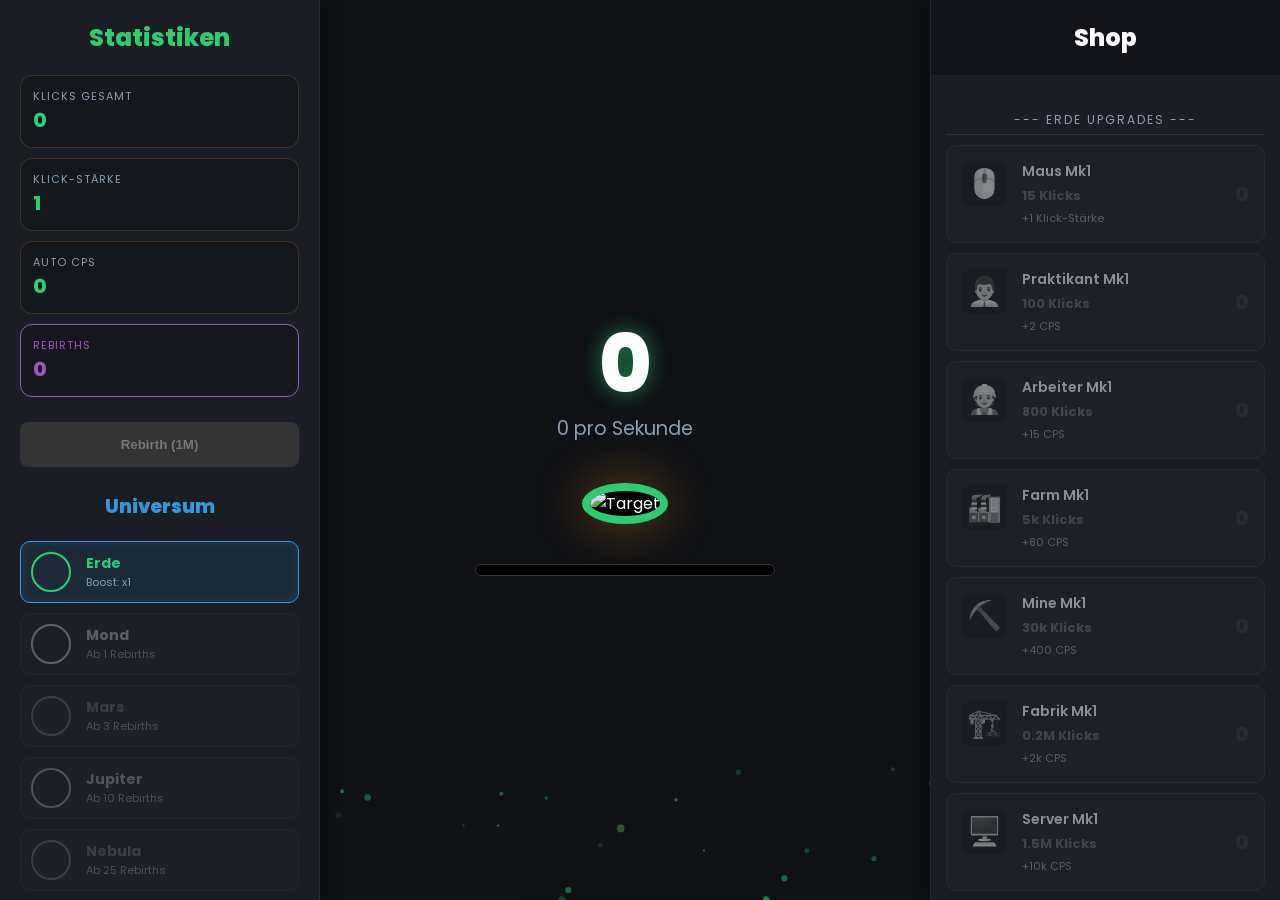
==== 3663clicker.html @ 8b77412e "Add files via upload" ====
<!DOCTYPE html>
<html lang="de">

<head>
    <meta charset="UTF-8">
    <meta name="viewport" content="width=device-width, initial-scale=1.0">
    <title>3663 Clicker Pro</title>
    <link href="https://fonts.googleapis.com/css2?family=Poppins:wght@400;600;800&display=swap" rel="stylesheet">
    <style>
         :root {
            --bg: #0f1115;
            --panel-bg: #1a1d24;
            --accent: #ff9d1c;
            --accent-glow: rgba(255, 157, 28, 0.6);
            --text: #ffffff;
            --text-dim: #8b9eb3;
            --success: #2ecc71;
            --danger: #e74c3c;
            --info: #3498db;
        }
        
        * {
            box-sizing: border-box;
            margin: 0;
            padding: 0;
            user-select: none;
        }
        
        body {
            background-color: var(--bg);
            color: var(--text);
            font-family: 'Poppins', sans-serif;
            display: flex;
            height: 100vh;
            overflow: hidden;
        }
        
        #particles-canvas {
            position: absolute;
            top: 0;
            left: 0;
            width: 100%;
            height: 100%;
            z-index: 0;
            pointer-events: none;
        }
        
        .column {
            position: relative;
            z-index: 10;
            height: 100%;
            display: flex;
            flex-direction: column;
        }
        
        .col-left {
            width: 320px;
            background: var(--panel-bg);
            padding: 20px;
            border-right: 1px solid rgba(255, 255, 255, 0.05);
            box-shadow: 5px 0 15px rgba(0, 0, 0, 0.3);
            overflow-y: auto;
        }
        
        .col-center {
            flex: 1;
            display: flex;
            flex-direction: column;
            align-items: center;
            justify-content: center;
            position: relative;
        }
        
        .col-right {
            width: 350px;
            background: var(--panel-bg);
            border-left: 1px solid rgba(255, 255, 255, 0.05);
            box-shadow: -5px 0 15px rgba(0, 0, 0, 0.3);
            display: flex;
            flex-direction: column;
        }
        
        .panel-header {
            font-size: 1.5rem;
            font-weight: 800;
            text-align: center;
            margin-bottom: 20px;
            color: var(--accent);
        }
        
        .stat-box {
            background: rgba(0, 0, 0, 0.2);
            padding: 12px;
            border-radius: 12px;
            margin-bottom: 10px;
            border: 1px solid rgba(255, 157, 28, 0.2);
        }
        
        .stat-label {
            font-size: 11px;
            color: var(--text-dim);
            text-transform: uppercase;
            letter-spacing: 1px;
        }
        
        .stat-value {
            font-size: 20px;
            font-weight: 800;
            color: var(--accent);
        }
        
        .rebirth-btn {
            width: 100%;
            padding: 15px;
            background: linear-gradient(45deg, #9b59b6, #8e44ad);
            color: white;
            border: none;
            border-radius: 8px;
            font-weight: bold;
            cursor: pointer;
            margin-top: 15px;
            margin-bottom: 15px;
            box-shadow: 0 0 15px rgba(155, 89, 182, 0.4);
            transition: transform 0.2s;
        }
        
        .rebirth-btn:hover:not(:disabled) {
            transform: scale(1.02);
        }
        
        .rebirth-btn:disabled {
            background: #333;
            color: #777;
            cursor: not-allowed;
            box-shadow: none;
        }
        
        .planet-item {
            background: rgba(255, 255, 255, 0.03);
            border: 1px solid rgba(255, 255, 255, 0.08);
            border-radius: 10px;
            padding: 10px;
            margin-bottom: 10px;
            display: flex;
            align-items: center;
            cursor: pointer;
            transition: all 0.2s;
        }
        
        .planet-item.active {
            border-color: var(--info);
            background: rgba(52, 152, 219, 0.1);
            box-shadow: inset 0 0 10px rgba(52, 152, 219, 0.2);
        }
        
        .planet-item.locked {
            opacity: 0.4;
            filter: grayscale(100%);
            cursor: not-allowed;
        }
        
        .planet-icon {
            width: 40px;
            height: 40px;
            border-radius: 50%;
            margin-right: 15px;
            background-size: cover;
            background-position: center;
            border: 2px solid rgba(255, 255, 255, 0.2);
        }
        
        .planet-info {
            flex: 1;
        }
        
        .planet-name {
            font-weight: bold;
            font-size: 14px;
        }
        
        .planet-desc {
            font-size: 11px;
            color: var(--text-dim);
        }
        
        .score-container {
            text-align: center;
            margin-bottom: 40px;
            z-index: 20;
        }
        
        #score {
            font-size: 5rem;
            font-weight: 800;
            text-shadow: 0 0 20px var(--accent-glow);
            line-height: 1;
        }
        
        #cps-display {
            font-size: 1.2rem;
            color: var(--text-dim);
            margin-top: 10px;
        }
        
        .target-container {
            position: relative;
            z-index: 20;
        }
        
        #click-target {
            width: 280px;
            height: 280px;
            border-radius: 50%;
            cursor: pointer;
            object-fit: cover;
            border: 8px solid var(--accent);
            box-shadow: 0 0 50px rgba(255, 157, 28, 0.4), inset 0 0 20px rgba(0, 0, 0, 0.5);
            transition: transform 0.05s cubic-bezier(0.175, 0.885, 0.32, 1.275), border-color 0.3s;
            animation: pulseTarget 4s infinite alternate ease-in-out;
            background-color: #000;
        }
        
        #click-target:active {
            transform: scale(0.9) !important;
            box-shadow: 0 0 20px rgba(255, 157, 28, 0.6);
            border-color: #fff;
        }
        
        @keyframes pulseTarget {
            0% {
                transform: scale(1);
            }
            100% {
                transform: scale(1.03);
            }
        }
        
        .combo-container {
            width: 300px;
            background: #000;
            height: 12px;
            border-radius: 6px;
            margin-top: 40px;
            position: relative;
            overflow: hidden;
            border: 1px solid #333;
        }
        
        #combo-bar {
            height: 100%;
            width: 0%;
            background: linear-gradient(90deg, #f1c40f, var(--accent), #e74c3c);
            transition: width 0.1s linear;
        }
        
        #combo-text {
            position: absolute;
            width: 100%;
            text-align: center;
            top: -25px;
            font-size: 14px;
            font-weight: bold;
            color: var(--accent);
            opacity: 0;
            transition: opacity 0.3s;
        }
        
        .shop-header {
            padding: 20px;
            background: rgba(0, 0, 0, 0.3);
            border-bottom: 1px solid rgba(255, 255, 255, 0.05);
            font-size: 1.5rem;
            font-weight: 800;
            text-align: center;
        }
        
        .shop-items {
            flex: 1;
            overflow-y: auto;
            padding: 15px;
        }
        
        .shop-tier-header {
            font-size: 12px;
            color: var(--text-dim);
            text-align: center;
            margin: 20px 0 10px 0;
            text-transform: uppercase;
            letter-spacing: 2px;
            border-bottom: 1px solid rgba(255, 255, 255, 0.1);
            padding-bottom: 5px;
        }
        
        .upgrade-item {
            background: rgba(255, 255, 255, 0.03);
            border: 1px solid rgba(255, 255, 255, 0.08);
            border-radius: 10px;
            padding: 15px;
            margin-bottom: 10px;
            display: flex;
            cursor: pointer;
            transition: all 0.2s;
            position: relative;
            overflow: hidden;
        }
        
        .upgrade-item:hover:not(.disabled) {
            background: rgba(255, 157, 28, 0.1);
            border-color: var(--accent);
            transform: translateY(-2px);
        }
        
        .upgrade-item.disabled {
            opacity: 0.5;
            cursor: not-allowed;
            filter: grayscale(100%);
        }
        
        .upgrade-icon {
            font-size: 28px;
            margin-right: 15px;
            display: flex;
            align-items: center;
            justify-content: center;
            width: 45px;
            height: 45px;
            background: rgba(0, 0, 0, 0.2);
            border-radius: 8px;
        }
        
        .upgrade-info {
            flex: 1;
        }
        
        .upgrade-name {
            font-weight: 600;
            font-size: 14px;
            margin-bottom: 4px;
        }
        
        .upgrade-cost {
            color: var(--danger);
            font-size: 13px;
            font-weight: bold;
        }
        
        .upgrade-item:not(.disabled) .upgrade-cost {
            color: var(--success);
        }
        
        .upgrade-stats {
            font-size: 11px;
            color: var(--text-dim);
            margin-top: 4px;
        }
        
        .upgrade-count {
            font-size: 20px;
            font-weight: 800;
            color: rgba(255, 255, 255, 0.1);
            position: absolute;
            right: 15px;
            top: 50%;
            transform: translateY(-50%);
        }
        
        .floating-text {
            position: absolute;
            font-weight: 800;
            pointer-events: none;
            z-index: 100;
            animation: floatAndFade 1.2s cubic-bezier(0.215, 0.610, 0.355, 1) forwards;
            text-shadow: 0 2px 4px rgba(0, 0, 0, 0.8);
        }
        
        .crit-text {
            color: var(--danger);
            font-size: 36px !important;
            animation: critFloat 1.5s cubic-bezier(0.175, 0.885, 0.32, 1.275) forwards;
            text-shadow: 0 0 10px rgba(231, 76, 60, 0.8);
        }
        
        @keyframes floatAndFade {
            0% {
                opacity: 1;
                transform: translateY(0) scale(1);
            }
            50% {
                transform: translateY(-50px) scale(1.2);
            }
            100% {
                opacity: 0;
                transform: translateY(-100px) scale(0.8);
            }
        }
        
        @keyframes critFloat {
            0% {
                opacity: 1;
                transform: translateY(0) scale(0.5) rotate(-10deg);
            }
            20% {
                transform: translateY(-30px) scale(1.5) rotate(5deg);
            }
            100% {
                opacity: 0;
                transform: translateY(-80px) scale(1) rotate(0deg);
            }
        }
        /* Modal Styles */
        
        .modal-overlay {
            position: fixed;
            top: 0;
            left: 0;
            width: 100%;
            height: 100%;
            background: rgba(0, 0, 0, 0.8);
            z-index: 9999;
            display: flex;
            align-items: center;
            justify-content: center;
            backdrop-filter: blur(5px);
            transition: opacity 0.3s;
        }
        
        .modal-overlay.hidden {
            display: none;
            opacity: 0;
        }
        
        .modal-box {
            background: var(--panel-bg);
            border: 2px solid var(--accent);
            border-radius: 15px;
            padding: 25px;
            width: 400px;
            max-width: 90%;
            text-align: center;
            box-shadow: 0 0 30px rgba(255, 157, 28, 0.3);
            animation: popIn 0.3s cubic-bezier(0.175, 0.885, 0.32, 1.275);
        }
        
        @keyframes popIn {
            0% {
                transform: scale(0.8);
                opacity: 0;
            }
            100% {
                transform: scale(1);
                opacity: 1;
            }
        }
        
        .modal-box h3 {
            color: var(--accent);
            margin-bottom: 15px;
            font-size: 1.5rem;
        }
        
        .modal-box p {
            margin-bottom: 25px;
            color: var(--text);
            font-size: 1.1rem;
        }
        
        .modal-buttons {
            display: flex;
            gap: 15px;
            justify-content: center;
        }
        
        .modal-buttons button {
            padding: 10px 20px;
            border-radius: 8px;
            font-weight: bold;
            cursor: pointer;
            border: none;
            flex: 1;
        }
        
        .btn-ok {
            background: var(--success);
            color: white;
        }
        
        .btn-cancel {
            background: var(--danger);
            color: white;
        }
        
        .btn-ok:hover {
            background: #27ae60;
        }
        
        .btn-cancel:hover {
            background: #c0392b;
        }
        
        #toast {
            position: fixed;
            bottom: -50px;
            left: 50%;
            transform: translateX(-50%);
            background: var(--success);
            color: white;
            padding: 10px 20px;
            border-radius: 30px;
            font-weight: bold;
            box-shadow: 0 5px 15px rgba(0, 0, 0, 0.3);
            transition: bottom 0.3s;
            z-index: 1000;
        }
        
        #toast.show {
            bottom: 20px;
        }
        
         ::-webkit-scrollbar {
            width: 8px;
        }
        
         ::-webkit-scrollbar-track {
            background: var(--bg);
        }
        
         ::-webkit-scrollbar-thumb {
            background: #333;
            border-radius: 4px;
        }
        
         ::-webkit-scrollbar-thumb:hover {
            background: var(--accent);
        }
        
        .settings-row {
            display: flex;
            align-items: center;
            justify-content: space-between;
            margin-top: 15px;
            padding-top: 15px;
            border-top: 1px solid rgba(255, 255, 255, 0.1);
        }
        
        .promo-row {
            display: flex;
            gap: 10px;
            margin-top: 15px;
            padding-top: 15px;
            border-top: 1px solid rgba(255, 255, 255, 0.1);
        }
        
        .promo-row input {
            flex: 1;
            padding: 8px;
            border-radius: 5px;
            border: 1px solid rgba(255, 255, 255, 0.2);
            background: rgba(0, 0, 0, 0.3);
            color: white;
            font-family: 'Poppins', sans-serif;
            min-width: 0;
        }
        
        .promo-row button {
            padding: 8px 12px;
            background: var(--info);
            color: white;
            border: none;
            border-radius: 5px;
            cursor: pointer;
            font-weight: bold;
            transition: background 0.2s;
        }
        
        .promo-row button:hover {
            background: #2980b9;
        }
        
        select.lang-select {
            background: var(--bg);
            color: var(--text);
            border: 1px solid rgba(255, 255, 255, 0.2);
            padding: 5px;
            border-radius: 5px;
            outline: none;
        }
    </style>
</head>

<body>
    <canvas id="particles-canvas"></canvas>

    <div id="game-modal" class="modal-overlay hidden">
        <div class="modal-box">
            <h3 id="modal-title">Titel</h3>
            <p id="modal-text">Text</p>
            <div class="modal-buttons">
                <button id="modal-btn-cancel" class="btn-cancel hidden">Abbrechen</button>
                <button id="modal-btn-ok" class="btn-ok">OK</button>
            </div>
        </div>
    </div>

    <div class="column col-left">
        <h2 class="panel-header" id="txt-stats">Statistiken</h2>
        <div class="stat-box">
            <div class="stat-label" id="txt-total-clicks">Klicks gesamt</div>
            <div class="stat-value" id="stat-total-clicks">0</div>
        </div>
        <div class="stat-box">
            <div class="stat-label" id="txt-cpc">Klick-Stärke</div>
            <div class="stat-value" id="stat-cpc">1</div>
        </div>
        <div class="stat-box">
            <div class="stat-label" id="txt-cps">Automatischer CPS</div>
            <div class="stat-value" id="stat-cps">0</div>
        </div>
        <div class="stat-box" style="border-color: #9b59b6;">
            <div class="stat-label" id="txt-rebirths" style="color:#9b59b6;">Rebirths</div>
            <div class="stat-value" id="stat-rebirths" style="color:#9b59b6;">0</div>
        </div>

        <button class="rebirth-btn" id="btn-rebirth" onclick="performRebirth()">Rebirth</button>

        <h2 class="panel-header" style="margin-top: 10px; font-size: 1.2rem; color: var(--info);" id="txt-planets">Universum</h2>
        <div id="planet-container"></div>

        <div style="margin-top: auto;">
            <div class="promo-row">
                <input type="text" id="promo-code-input" placeholder="Promo Code...">
                <button id="btn-redeem" onclick="redeemCode()">Einlösen</button>
            </div>

            <div class="settings-row">
                <span id="txt-lang" style="font-size: 12px; color: var(--text-dim);">Sprache:</span>
                <select class="lang-select" id="lang-select" onchange="changeLang(this.value)">
                    <option value="de">Deutsch (German)</option>
                    <option value="en">English (English)</option>
                    <option value="es">Español (Spanish)</option>
                    <option value="fr">Français (French)</option>
                    <option value="it">Italiano (Italian)</option>
                    <option value="pt">Português (Portuguese)</option>
                    <option value="nl">Nederlands (Dutch)</option>
                    <option value="pl">Polski (Polish)</option>
                    <option value="ru">Русский (Russian)</option>
                    <option value="ja">日本語 (Japanese)</option>
                    <option value="zh">中文 (Chinese)</option>
                    <option value="ko">한국어 (Korean)</option>
                    <option value="ar">العربية (Arabic)</option>
                    <option value="hi">हिन्दी (Hindi)</option>
                    <option value="tr">Türkçe (Turkish)</option>
                    <option value="sv">Svenska (Swedish)</option>
                    <option value="da">Dansk (Danish)</option>
                    <option value="fi">Suomi (Finnish)</option>
                    <option value="el">Ελληνικά (Greek)</option>
                    <option value="cs">Čeština (Czech)</option>
                </select>
            </div>
            <button id="btn-reset" onclick="resetGame()" style="width:100%; padding:10px; background:var(--danger); color:#fff; border:none; border-radius:8px; cursor:pointer; font-weight:bold; margin-top: 15px;">Spielstand löschen</button>
        </div>
    </div>

    <div class="column col-center">
        <div class="score-container">
            <div id="score">0</div>
            <div id="cps-display">0 pro Sekunde</div>
        </div>

        <div class="target-container">
            <img id="click-target" src="https://picsum.photos/seed/earth/280/280" alt="Target" draggable="false">
        </div>

        <div class="combo-container">
            <div id="combo-text"><span id="txt-combo">Combo Multiplikator:</span> x<span id="combo-val">1.0</span></div>
            <div id="combo-bar"></div>
        </div>
    </div>

    <div class="column col-right">
        <div class="shop-header" id="txt-shop">Upgrades Shop</div>
        <div class="shop-items" id="shop-container"></div>
    </div>

    <div id="toast">Spielstand gespeichert!</div>

    <script>
        // --- 20 LANGUAGES TRANSLATIONS ---
        const i18n = {
            de: {
                stats: "Statistiken",
                totalClicks: "Klicks gesamt",
                cpc: "Klick-Stärke",
                cps: "Auto CPS",
                rebirths: "Rebirths",
                rebirthBtn: "Rebirth ({cost})",
                planets: "Universum",
                reset: "Daten löschen",
                resetConfirm: "Wirklich alles löschen?",
                combo: "Combo:",
                shop: "Shop",
                perSec: "pro Sekunde",
                clicks: "Klicks",
                reqRebirth: "Ab {req} Rebirths",
                toast: "Gespeichert!",
                lang: "Sprache:",
                boost: "Boost",
                codePH: "Code...",
                btnRedeem: "Einlösen",
                codeInvalid: "Ungültiger Code!",
                codeUsed: "Code bereits genutzt!",
                unlockMsg: "Planet freigeschaltet!",
                scoreMsg: "Klicks erhalten!",
                btnOk: "OK",
                btnCancel: "Abbrechen",
                planetNames: ["Erde", "Mond", "Mars", "Jupiter", "Nebula", "Singularität"],
                baseUpg: ["Maus", "Praktikant", "Arbeiter", "Farm", "Mine", "Fabrik", "Server", "KI-Bot", "Quanten-PC", "Portal"],
                shopTiers: "UPGRADES"
            },
            en: {
                stats: "Statistics",
                totalClicks: "Total Clicks",
                cpc: "Click Power",
                cps: "Auto CPS",
                rebirths: "Rebirths",
                rebirthBtn: "Rebirth ({cost})",
                planets: "Universe",
                reset: "Clear Save",
                resetConfirm: "Are you sure you want to delete everything?",
                combo: "Combo:",
                shop: "Shop",
                perSec: "per second",
                clicks: "Clicks",
                reqRebirth: "Needs {req} Rebirths",
                toast: "Saved!",
                lang: "Language:",
                boost: "Boost",
                codePH: "Code...",
                btnRedeem: "Redeem",
                codeInvalid: "Invalid Code!",
                codeUsed: "Already used!",
                unlockMsg: "Planet unlocked!",
                scoreMsg: "Clicks received!",
                btnOk: "OK",
                btnCancel: "Cancel",
                planetNames: ["Earth", "Moon", "Mars", "Jupiter", "Nebula", "Singularity"],
                baseUpg: ["Mouse", "Intern", "Worker", "Farm", "Mine", "Factory", "Server", "AI Bot", "Quantum PC", "Portal"],
                shopTiers: "UPGRADES"
            },
            es: {
                stats: "Estadísticas",
                totalClicks: "Clics Totales",
                cpc: "Poder Clic",
                cps: "CPS Auto",
                rebirths: "Renacimientos",
                rebirthBtn: "Renacer ({cost})",
                planets: "Universo",
                reset: "Borrar Datos",
                resetConfirm: "¿Seguro que quieres borrar todo?",
                combo: "Combo:",
                shop: "Tienda",
                perSec: "por segundo",
                clicks: "Clics",
                reqRebirth: "Requiere {req} Renac.",
                toast: "¡Guardado!",
                lang: "Idioma:",
                boost: "Mejora",
                codePH: "Código...",
                btnRedeem: "Canjear",
                codeInvalid: "¡Código inválido!",
                codeUsed: "¡Ya usado!",
                unlockMsg: "¡Planeta desbloqueado!",
                scoreMsg: "¡Clics recibidos!",
                btnOk: "Aceptar",
                btnCancel: "Cancelar",
                planetNames: ["Tierra", "Luna", "Marte", "Júpiter", "Nebulosa", "Singularidad"],
                baseUpg: ["Ratón", "Becario", "Obrero", "Granja", "Mina", "Fábrica", "Servidor", "Bot IA", "PC Cuántico", "Portal"],
                shopTiers: "MEJORAS"
            },
            fr: {
                stats: "Statistiques",
                totalClicks: "Clics Totaux",
                cpc: "Puissance Clic",
                cps: "CPS Auto",
                rebirths: "Renaissances",
                rebirthBtn: "Renaissance ({cost})",
                planets: "Univers",
                reset: "Effacer",
                resetConfirm: "Voulez-vous vraiment tout supprimer ?",
                combo: "Combo:",
                shop: "Boutique",
                perSec: "par seconde",
                clicks: "Clics",
                reqRebirth: "Nécessite {req} Ren.",
                toast: "Sauvegardé!",
                lang: "Langue:",
                boost: "Boost",
                codePH: "Code...",
                btnRedeem: "Utiliser",
                codeInvalid: "Code invalide !",
                codeUsed: "Déjà utilisé !",
                unlockMsg: "Planète débloquée !",
                scoreMsg: "Clics reçus !",
                btnOk: "OK",
                btnCancel: "Annuler",
                planetNames: ["Terre", "Lune", "Mars", "Jupiter", "Nébuleuse", "Singularité"],
                baseUpg: ["Souris", "Stagiaire", "Ouvrier", "Ferme", "Mine", "Usine", "Serveur", "Bot IA", "PC Quantique", "Portail"],
                shopTiers: "AMÉLIORATIONS"
            },
            it: {
                stats: "Statistiche",
                totalClicks: "Clic Totali",
                cpc: "Potere Clic",
                cps: "CPS Auto",
                rebirths: "Rinascite",
                rebirthBtn: "Rinascita ({cost})",
                planets: "Universo",
                reset: "Cancella Dati",
                resetConfirm: "Sei sicuro di voler eliminare tutto?",
                combo: "Combo:",
                shop: "Negozio",
                perSec: "al secondo",
                clicks: "Clic",
                reqRebirth: "Richiede {req} Rin.",
                toast: "Salvato!",
                lang: "Lingua:",
                boost: "Boost",
                codePH: "Codice...",
                btnRedeem: "Riscatta",
                codeInvalid: "Codice non valido!",
                codeUsed: "Già usato!",
                unlockMsg: "Pianeta sbloccato!",
                scoreMsg: "Clic ricevuti!",
                btnOk: "OK",
                btnCancel: "Annulla",
                planetNames: ["Terra", "Luna", "Marte", "Giove", "Nebulosa", "Singolarità"],
                baseUpg: ["Mouse", "Stagista", "Operaio", "Fattoria", "Miniera", "Fabbrica", "Server", "Bot IA", "PC Quantico", "Portale"],
                shopTiers: "POTENZIAMENTI"
            },
            pt: {
                stats: "Estatísticas",
                totalClicks: "Cliques Totais",
                cpc: "Poder Clique",
                cps: "CPS Auto",
                rebirths: "Renascimentos",
                rebirthBtn: "Renascer ({cost})",
                planets: "Universo",
                reset: "Apagar Dados",
                resetConfirm: "Tem certeza que deseja deletar tudo?",
                combo: "Combo:",
                shop: "Loja",
                perSec: "por segundo",
                clicks: "Cliques",
                reqRebirth: "Requer {req} Renasc.",
                toast: "Salvo!",
                lang: "Idioma:",
                boost: "Impulso",
                codePH: "Código...",
                btnRedeem: "Resgatar",
                codeInvalid: "Código inválido!",
                codeUsed: "Já usado!",
                unlockMsg: "Planeta desbloqueado!",
                scoreMsg: "Cliques recebidos!",
                btnOk: "OK",
                btnCancel: "Cancelar",
                planetNames: ["Terra", "Lua", "Marte", "Júpiter", "Nebulosa", "Singularidade"],
                baseUpg: ["Mouse", "Estagiário", "Operário", "Fazenda", "Mina", "Fábrica", "Servidor", "Bot IA", "PC Quântico", "Portal"],
                shopTiers: "MELHORIAS"
            },
            nl: {
                stats: "Statistieken",
                totalClicks: "Totale Kliks",
                cpc: "Klikkracht",
                cps: "Auto CPS",
                rebirths: "Wedergeboortes",
                rebirthBtn: "Wedergeboorte ({cost})",
                planets: "Universum",
                reset: "Wis Data",
                resetConfirm: "Weet je zeker dat je alles wilt verwijderen?",
                combo: "Combo:",
                shop: "Winkel",
                perSec: "per seconde",
                clicks: "Kliks",
                reqRebirth: "Vereist {req} Wederg.",
                toast: "Opgeslagen!",
                lang: "Taal:",
                boost: "Boost",
                codePH: "Code...",
                btnRedeem: "Inwisselen",
                codeInvalid: "Ongeldige code!",
                codeUsed: "Al gebruikt!",
                unlockMsg: "Planeet ontgrendeld!",
                scoreMsg: "Kliks ontvangen!",
                btnOk: "OK",
                btnCancel: "Annuleren",
                planetNames: ["Aarde", "Maan", "Mars", "Jupiter", "Nevel", "Singulariteit"],
                baseUpg: ["Muis", "Stagiair", "Werker", "Boerderij", "Mijn", "Fabriek", "Server", "AI Bot", "Quantum PC", "Portaal"],
                shopTiers: "UPGRADES"
            },
            pl: {
                stats: "Statystyki",
                totalClicks: "Suma Kliknięć",
                cpc: "Siła Kliknięcia",
                cps: "Auto CPS",
                rebirths: "Odrodzenia",
                rebirthBtn: "Odrodzenie ({cost})",
                planets: "Wszechświat",
                reset: "Usuń Zapis",
                resetConfirm: "Czy na pewno chcesz usunąć wszystko?",
                combo: "Kombo:",
                shop: "Sklep",
                perSec: "na sekundę",
                clicks: "Kliknięcia",
                reqRebirth: "Wymaga {req} Odrodz.",
                toast: "Zapisano!",
                lang: "Język:",
                boost: "Wzmocnienie",
                codePH: "Kod...",
                btnRedeem: "Zrealizuj",
                codeInvalid: "Nieprawidłowy kod!",
                codeUsed: "Już użyty!",
                unlockMsg: "Planeta odblokowana!",
                scoreMsg: "Otrzymano kliknięcia!",
                btnOk: "OK",
                btnCancel: "Anuluj",
                planetNames: ["Ziemia", "Księżyc", "Mars", "Jowisz", "Mgławica", "Osobliwość"],
                baseUpg: ["Mysz", "Stażysta", "Robotnik", "Farma", "Kopalnia", "Fabryka", "Serwer", "AI Bot", "PC Kwantowy", "Portal"],
                shopTiers: "ULEPSZENIA"
            },
            ru: {
                stats: "Статистика",
                totalClicks: "Всего кликов",
                cpc: "Сила клика",
                cps: "Авто CPS",
                rebirths: "Перерождения",
                rebirthBtn: "Перерождение ({cost})",
                planets: "Вселенная",
                reset: "Удалить сохр.",
                resetConfirm: "Вы уверены, что хотите удалить все?",
                combo: "Комбо:",
                shop: "Магазин",
                perSec: "в секунду",
                clicks: "Кликов",
                reqRebirth: "Нужно {req} Перер.",
                toast: "Сохранено!",
                lang: "Язык:",
                boost: "Буст",
                codePH: "Код...",
                btnRedeem: "Ввести",
                codeInvalid: "Неверный код!",
                codeUsed: "Уже использован!",
                unlockMsg: "Планета открыта!",
                scoreMsg: "Клики получены!",
                btnOk: "ОК",
                btnCancel: "Отмена",
                planetNames: ["Земля", "Луна", "Марс", "Юпитер", "Туманность", "Сингулярность"],
                baseUpg: ["Мышь", "Стажер", "Рабочий", "Ферма", "Шахта", "Завод", "Сервер", "ИИ Бот", "Квант. ПК", "Портал"],
                shopTiers: "УЛУЧШЕНИЯ"
            },
            ja: {
                stats: "統計",
                totalClicks: "総クリック数",
                cpc: "クリック力",
                cps: "自動CPS",
                rebirths: "転生",
                rebirthBtn: "転生 ({cost})",
                planets: "宇宙",
                reset: "セーブ削除",
                resetConfirm: "本当にすべて削除しますか？",
                combo: "コンボ:",
                shop: "ショップ",
                perSec: "毎秒",
                clicks: "クリック",
                reqRebirth: "{req}転生必要",
                toast: "保存完了!",
                lang: "言語:",
                boost: "ブースト",
                codePH: "コード...",
                btnRedeem: "引換",
                codeInvalid: "無効なコード!",
                codeUsed: "使用済み!",
                unlockMsg: "惑星アンロック!",
                scoreMsg: "クリック獲得!",
                btnOk: "OK",
                btnCancel: "キャンセル",
                planetNames: ["地球", "月", "火星", "木星", "星雲", "特異点"],
                baseUpg: ["マウス", "インターン", "労働者", "ファーム", "鉱山", "工場", "サーバー", "AIボット", "量子PC", "ポータル"],
                shopTiers: "アップグレード"
            },
            zh: {
                stats: "统计",
                totalClicks: "总点击",
                cpc: "点击力量",
                cps: "自动CPS",
                rebirths: "转生",
                rebirthBtn: "转生 ({cost})",
                planets: "宇宙",
                reset: "清除存档",
                resetConfirm: "你确定要删除所有内容吗？",
                combo: "连击:",
                shop: "商店",
                perSec: "每秒",
                clicks: "点击",
                reqRebirth: "需要 {req} 转生",
                toast: "已保存!",
                lang: "语言:",
                boost: "提升",
                codePH: "代码...",
                btnRedeem: "兑换",
                codeInvalid: "无效代码!",
                codeUsed: "已使用!",
                unlockMsg: "星球已解锁!",
                scoreMsg: "获得点击!",
                btnOk: "确定",
                btnCancel: "取消",
                planetNames: ["地球", "月球", "火星", "木星", "星云", "奇点"],
                baseUpg: ["鼠标", "实习生", "工人", "农场", "矿山", "工厂", "服务器", "AI机器人", "量子电脑", "传送门"],
                shopTiers: "升级"
            },
            ko: {
                stats: "통계",
                totalClicks: "총 클릭",
                cpc: "클릭 파워",
                cps: "자동 CPS",
                rebirths: "환생",
                rebirthBtn: "환생 ({cost})",
                planets: "우주",
                reset: "저장 삭제",
                resetConfirm: "정말 모든 것을 삭제하시겠습니까?",
                combo: "콤보:",
                shop: "상점",
                perSec: "초당",
                clicks: "클릭",
                reqRebirth: "{req} 환생 필요",
                toast: "저장됨!",
                lang: "언어:",
                boost: "부스트",
                codePH: "코드...",
                btnRedeem: "교환",
                codeInvalid: "잘못된 코드!",
                codeUsed: "이미 사용됨!",
                unlockMsg: "행성 잠금 해제!",
                scoreMsg: "클릭 획득!",
                btnOk: "확인",
                btnCancel: "취소",
                planetNames: ["지구", "달", "화성", "목성", "성운", "특이점"],
                baseUpg: ["마우스", "인턴", "노동자", "농장", "광산", "공장", "서버", "AI 봇", "양자 PC", "포탈"],
                shopTiers: "업그레이드"
            },
            ar: {
                stats: "إحصائيات",
                totalClicks: "إجمالي النقرات",
                cpc: "قوة النقر",
                cps: "نقر تلقائي",
                rebirths: "ولادة جديدة",
                rebirthBtn: "ولادة ({cost})",
                planets: "الكون",
                reset: "مسح الحفظ",
                resetConfirm: "هل أنت متأكد أنك تريد حذف كل شيء؟",
                combo: "مضاعف:",
                shop: "متجر",
                perSec: "في الثانية",
                clicks: "نقرات",
                reqRebirth: "يحتاج {req} ولادة",
                toast: "تم الحفظ!",
                lang: "اللغة:",
                boost: "تعزيز",
                codePH: "رمز...",
                btnRedeem: "يسترد",
                codeInvalid: "رمز غير صالح!",
                codeUsed: "مستخدم مسبقا!",
                unlockMsg: "تم فتح الكوكب!",
                scoreMsg: "تم استلام النقرات!",
                btnOk: "موافق",
                btnCancel: "إلغاء",
                planetNames: ["الأرض", "القمر", "المريخ", "المشتري", "سديم", "تفرد"],
                baseUpg: ["فأرة", "متدرب", "عامل", "مزرعة", "منجم", "مصنع", "خادم", "روبوت ذكي", "حاسوب كمي", "بوابة"],
                shopTiers: "ترقيات"
            },
            hi: {
                stats: "आँकड़े",
                totalClicks: "कुल क्लिक",
                cpc: "क्लिक पावर",
                cps: "ऑटो CPS",
                rebirths: "पुनर्जन्म",
                rebirthBtn: "पुनर्जन्म ({cost})",
                planets: "ब्रह्मांड",
                reset: "सेव मिटाएं",
                resetConfirm: "क्या आप वाकई सब कुछ हटाना चाहते हैं?",
                combo: "कॉम्बो:",
                shop: "दुकान",
                perSec: "प्रति सेकंड",
                clicks: "क्लिक",
                reqRebirth: "{req} पुनर्जन्म चाहिए",
                toast: "सहेजा गया!",
                lang: "भाषा:",
                boost: "बूस्ट",
                codePH: "कोड...",
                btnRedeem: "भुनाएं",
                codeInvalid: "अमान्य कोड!",
                codeUsed: "पहले से प्रयुक्त!",
                unlockMsg: "ग्रह अनलॉक!",
                scoreMsg: "क्लिक मिले!",
                btnOk: "ठीक है",
                btnCancel: "रद्द करें",
                planetNames: ["पृथ्वी", "चाँद", "मंगल", "बृहस्पति", "निहारिका", "सिंगुलैरिटी"],
                baseUpg: ["माउस", "इंटर्न", "मज़दूर", "खेत", "खदान", "कारखाना", "सर्वर", "AI बोट", "क्वांटम PC", "पोर्टल"],
                shopTiers: "उन्नयन"
            },
            tr: {
                stats: "İstatistikler",
                totalClicks: "Toplam Tıklama",
                cpc: "Tıklama Gücü",
                cps: "Oto CPS",
                rebirths: "Yeniden Doğuş",
                rebirthBtn: "Doğuş ({cost})",
                planets: "Evren",
                reset: "Kaydı Sil",
                resetConfirm: "Her şeyi silmek istediğinize emin misiniz?",
                combo: "Kombo:",
                shop: "Mağaza",
                perSec: "saniyede",
                clicks: "Tıklama",
                reqRebirth: "{req} Doğuş Gerekir",
                toast: "Kaydedildi!",
                lang: "Dil:",
                boost: "Güç",
                codePH: "Kod...",
                btnRedeem: "Kullan",
                codeInvalid: "Geçersiz Kod!",
                codeUsed: "Zaten kullanıldı!",
                unlockMsg: "Gezegen açıldı!",
                scoreMsg: "Tıklamalar alındı!",
                btnOk: "Tamam",
                btnCancel: "İptal",
                planetNames: ["Dünya", "Ay", "Mars", "Jüpiter", "Nebula", "Tekillik"],
                baseUpg: ["Fare", "Stajyer", "İşçi", "Çiftlik", "Maden", "Fabrika", "Sunucu", "Yapay Zeka", "Kuantum PC", "Portal"],
                shopTiers: "GÜÇLENDİRMELER"
            },
            sv: {
                stats: "Statistik",
                totalClicks: "Totala Klick",
                cpc: "Klickkraft",
                cps: "Auto CPS",
                rebirths: "Återfödslar",
                rebirthBtn: "Återföds ({cost})",
                planets: "Universum",
                reset: "Rensa Sparfil",
                resetConfirm: "Är du säker på att du vill ta bort allt?",
                combo: "Kombo:",
                shop: "Butik",
                perSec: "per sekund",
                clicks: "Klick",
                reqRebirth: "Kräver {req} Återf.",
                toast: "Sparat!",
                lang: "Språk:",
                boost: "Boost",
                codePH: "Kod...",
                btnRedeem: "Lös in",
                codeInvalid: "Ogiltig kod!",
                codeUsed: "Redan använd!",
                unlockMsg: "Planet upplåst!",
                scoreMsg: "Klick mottagna!",
                btnOk: "OK",
                btnCancel: "Avbryt",
                planetNames: ["Jorden", "Månen", "Mars", "Jupiter", "Nebulosa", "Singularitet"],
                baseUpg: ["Mus", "Praktikant", "Arbetare", "Farm", "Gruva", "Fabrik", "Server", "AI-Bot", "Kvantdator", "Portal"],
                shopTiers: "UPPGRADERINGAR"
            },
            da: {
                stats: "Statistik",
                totalClicks: "Samlede Klik",
                cpc: "Klikkraft",
                cps: "Auto CPS",
                rebirths: "Genfødsler",
                rebirthBtn: "Genfødsel ({cost})",
                planets: "Univers",
                reset: "Slet Gem",
                resetConfirm: "Er du sikker på, du vil slette alt?",
                combo: "Kombination:",
                shop: "Butik",
                perSec: "pr. sekund",
                clicks: "Klik",
                reqRebirth: "Kræver {req} Genf.",
                toast: "Gemt!",
                lang: "Sprog:",
                boost: "Boost",
                codePH: "Kode...",
                btnRedeem: "Indløs",
                codeInvalid: "Ugyldig kode!",
                codeUsed: "Allerede brugt!",
                unlockMsg: "Planet låst op!",
                scoreMsg: "Klik modtaget!",
                btnOk: "OK",
                btnCancel: "Annuller",
                planetNames: ["Jorden", "Månen", "Mars", "Jupiter", "Tåge", "Singularitet"],
                baseUpg: ["Mus", "Praktikant", "Arbejder", "Farm", "Mine", "Fabrik", "Server", "AI-Bot", "Kvantum-PC", "Portal"],
                shopTiers: "OPGRADERINGER"
            },
            fi: {
                stats: "Tilastot",
                totalClicks: "Kokonaisklikkaukset",
                cpc: "Klikkausvoima",
                cps: "Auto CPS",
                rebirths: "Uudestisyntymät",
                rebirthBtn: "Syntymä ({cost})",
                planets: "Universumi",
                reset: "Tyhjennä",
                resetConfirm: "Haluatko varmasti poistaa kaiken?",
                combo: "Kombo:",
                shop: "Kauppa",
                perSec: "sekunnissa",
                clicks: "Klikkausta",
                reqRebirth: "Vaatii {req} Synt.",
                toast: "Tallennettu!",
                lang: "Kieli:",
                boost: "Teho",
                codePH: "Koodi...",
                btnRedeem: "Lunasta",
                codeInvalid: "Virheellinen koodi!",
                codeUsed: "Jo käytetty!",
                unlockMsg: "Planeetta avattu!",
                scoreMsg: "Klikkauksia saatu!",
                btnOk: "OK",
                btnCancel: "Peruuta",
                planetNames: ["Maa", "Kuu", "Mars", "Jupiter", "Sumu", "Singulariteetti"],
                baseUpg: ["Hiiri", "Harjoittelija", "Työläinen", "Farmi", "Kaivos", "Tehdas", "Palvelin", "Tekoäly", "Kvanttikone", "Portaali"],
                shopTiers: "PÄIVITYKSET"
            },
            el: {
                stats: "Στατιστικά",
                totalClicks: "Συνολικά Κλικ",
                cpc: "Δύναμη Κλικ",
                cps: "Auto CPS",
                rebirths: "Αναγεννήσεις",
                rebirthBtn: "Αναγέννηση ({cost})",
                planets: "Σύμπαν",
                reset: "Διαγραφή",
                resetConfirm: "Είστε σίγουροι ότι θέλετε να διαγράψετε τα πάντα;",
                combo: "Combo:",
                shop: "Κατάστημα",
                perSec: "ανά δευτ.",
                clicks: "Κλικ",
                reqRebirth: "Απαιτεί {req} Αναγ.",
                toast: "Αποθηκεύτηκε!",
                lang: "Γλώσσα:",
                boost: "Ενίσχυση",
                codePH: "Κωδικός...",
                btnRedeem: "Εξαργύρωση",
                codeInvalid: "Άκυρος κωδικός!",
                codeUsed: "Έχει χρησιμοποιηθεί!",
                unlockMsg: "Ο πλανήτης ξεκλειδώθηκε!",
                scoreMsg: "Λήφθηκαν κλικ!",
                btnOk: "OK",
                btnCancel: "Ακύρωση",
                planetNames: ["Γη", "Σελήνη", "Άρης", "Δίας", "Νεφέλωμα", "Μοναδικότητα"],
                baseUpg: ["Ποντίκι", "Ασκούμενος", "Εργάτης", "Φάρμα", "Ορυχείο", "Εργοστάσιο", "Διακομιστής", "AI Bot", "Κβαντικό PC", "Πύλη"],
                shopTiers: "ΑΝΑΒΑΘΜΙΣΕΙΣ"
            },
            cs: {
                stats: "Statistiky",
                totalClicks: "Celkem Kliknutí",
                cpc: "Síla Kliknutí",
                cps: "Auto CPS",
                rebirths: "Znovuzrození",
                rebirthBtn: "Znovuzrodit ({cost})",
                planets: "Vesmír",
                reset: "Smazat Uložení",
                resetConfirm: "Jste si jisti, že chcete vše smazat?",
                combo: "Kombo:",
                shop: "Obchod",
                perSec: "za sekundu",
                clicks: "Kliknutí",
                reqRebirth: "Vyžaduje {req} Znov.",
                toast: "Uloženo!",
                lang: "Jazyk:",
                boost: "Zesílení",
                codePH: "Kód...",
                btnRedeem: "Uplatnit",
                codeInvalid: "Neplatný kód!",
                codeUsed: "Již použito!",
                unlockMsg: "Planeta odemčena!",
                scoreMsg: "Kliknutí získána!",
                btnOk: "OK",
                btnCancel: "Zrušit",
                planetNames: ["Země", "Měsíc", "Mars", "Jupiter", "Mlhovina", "Singularita"],
                baseUpg: ["Myš", "Stážista", "Dělník", "Farma", "Důl", "Továrna", "Server", "AI Bot", "Kvantové PC", "Portál"],
                shopTiers: "VYLEPŠENÍ"
            }
        };

        let currentLang = 'de';

        // --- GAME STATE ---
        let game = {
            score: 0,
            totalClicks: 0,
            combo: 0,
            rebirths: 0,
            activePlanet: 0, // Index in planetNames array
            redeemedCodes: [], // Array to track one-time use codes
            unlockedPlanets: [0] // Array to track planets unlocked via code
        };

        // --- PROMO CODES ---
        const promoCodes = {
            "X7A9K2": {
                type: "score",
                amount: 100000
            },
            "Q4M8ZP": {
                type: "score",
                amount: 100000
            },
            "L9T2BX": {
                type: "score",
                amount: 100000
            },
            "R5K7WD": {
                type: "score",
                amount: 100000
            },
            "V3N8QJ": {
                type: "score",
                amount: 100000
            },
            "C6Y2UF": {
                type: "score",
                amount: 1000000
            },
            "Z1P9RX": {
                type: "score",
                amount: 1000000
            },
            "B7H4LA": {
                type: "score",
                amount: 10000000
            },
            "M2W8KC": {
                type: "score",
                amount: 10000000
            },
            "T9F3QS": {
                type: "score",
                amount: 10000000
            },
            "MOON3663HHFOWKFJWJK228472SJSKJASW": {
                type: "unlock_planet",
                planetIndex: 1
            },
            "MARS3663JFIUHEKJOFHBJSJDHFUJSWDHE2314723428": {
                type: "unlock_planet",
                planetIndex: 2
            },
            "JUPITER3663HFJASFKFJHSHFFEEFFGKEFKGES72345723687w234qe667834": {
                type: "unlock_planet",
                planetIndex: 3
            },
            "NEBULA3663HFH7263HewjkgPOLÖjewlkogjJK382": {
                type: "unlock_planet",
                planetIndex: 4
            },
            "BLACKHOLE3663jkwejfh22323e23HGHguzawz2": {
                type: "unlock_planet",
                planetIndex: 5
            }
        };

        // --- PLANETS (UNIVERSUM) ---
        const planetsData = [{
            req: 0,
            mult: 1,
            color: '#2ecc71',
            img: 'https://picsum.photos/seed/earthclicker/280/280'
        }, {
            req: 1,
            mult: 5,
            color: '#bdc3c7',
            img: 'https://picsum.photos/seed/moonclicker/280/280'
        }, {
            req: 3,
            mult: 25,
            color: '#e74c3c',
            img: 'https://picsum.photos/seed/marsclicker/280/280'
        }, {
            req: 10,
            mult: 100,
            color: '#f39c12',
            img: 'https://picsum.photos/seed/jupiterclicker/280/280'
        }, {
            req: 25,
            mult: 1000,
            color: '#9b59b6',
            img: 'https://picsum.photos/seed/nebulaclicker/280/280'
        }, {
            req: 50,
            mult: 10000,
            color: '#000000',
            img: 'https://picsum.photos/seed/blackholeclicker/280/280'
        }];

        // --- DYNAMICALLY GENERATE 80 UPGRADES ---
        // 10 base concepts, scaled across 8 tiers linked to the planets
        const baseConcepts = [{
            id: 0,
            cpcAdd: 1,
            cpsAdd: 0,
            cost: 15,
            icon: '🖱️'
        }, {
            id: 1,
            cpcAdd: 0,
            cpsAdd: 2,
            cost: 100,
            icon: '👨‍💼'
        }, {
            id: 2,
            cpcAdd: 0,
            cpsAdd: 15,
            cost: 800,
            icon: '👷'
        }, {
            id: 3,
            cpcAdd: 0,
            cpsAdd: 80,
            cost: 5000,
            icon: '🏭'
        }, {
            id: 4,
            cpcAdd: 0,
            cpsAdd: 400,
            cost: 30000,
            icon: '⛏️'
        }, {
            id: 5,
            cpcAdd: 0,
            cpsAdd: 2000,
            cost: 200000,
            icon: '🏗️'
        }, {
            id: 6,
            cpcAdd: 0,
            cpsAdd: 10000,
            cost: 1500000,
            icon: '🖥️'
        }, {
            id: 7,
            cpcAdd: 0,
            cpsAdd: 80000,
            cost: 15000000,
            icon: '🤖'
        }, {
            id: 8,
            cpcAdd: 0,
            cpsAdd: 500000,
            cost: 250000000,
            icon: '🌌'
        }, {
            id: 9,
            cpcAdd: 0,
            cpsAdd: 4000000,
            cost: 5000000000,
            icon: '🌀'
        }];

        const upgrades = [];
        for (let tier = 1; tier <= 8; tier++) {
            // Tie tiers to planet unlock requirements
            let reqP = 0; // Earth
            if (tier === 3) reqP = 1; // Moon
            if (tier === 4) reqP = 2; // Mars
            if (tier === 5) reqP = 3; // Jupiter
            if (tier === 6) reqP = 4; // Nebula
            if (tier >= 7) reqP = 5; // Singularity

            baseConcepts.forEach(base => {
                const costMult = Math.pow(1000, tier - 1);
                const powerMult = Math.pow(500, tier - 1);
                upgrades.push({
                    locId: base.id,
                    tier: tier,
                    reqPlanet: reqP,
                    cpcAdd: base.cpcAdd * powerMult,
                    cpsAdd: base.cpsAdd * powerMult,
                    baseCost: base.cost * costMult,
                    costMult: 1.15,
                    count: 0,
                    icon: base.icon
                });
            });
        }
        // upgrades array now has exactly 80 dynamically scaled items!

        // --- DOM ELEMENTS ---
        const els = {
            score: document.getElementById('score'),
            cpsDisplay: document.getElementById('cps-display'),
            target: document.getElementById('click-target'),
            shop: document.getElementById('shop-container'),
            statClicks: document.getElementById('stat-total-clicks'),
            statCpc: document.getElementById('stat-cpc'),
            statCps: document.getElementById('stat-cps'),
            statRebirths: document.getElementById('stat-rebirths'),
            comboBar: document.getElementById('combo-bar'),
            comboText: document.getElementById('combo-text'),
            comboVal: document.getElementById('combo-val'),
            toast: document.getElementById('toast'),
            planets: document.getElementById('planet-container'),
            btnRebirth: document.getElementById('btn-rebirth'),
            langSelect: document.getElementById('lang-select'),
            promoInput: document.getElementById('promo-code-input'),
            btnRedeem: document.getElementById('btn-redeem')
        };

        // --- MODAL LOGIC ---
        function showModal(title, text, isConfirm = false, onConfirm = null) {
            const t = i18n[currentLang];
            document.getElementById('modal-title').innerText = title;
            document.getElementById('modal-text').innerText = text;

            const btnCancel = document.getElementById('modal-btn-cancel');
            const btnOk = document.getElementById('modal-btn-ok');

            btnCancel.innerText = t.btnCancel;
            btnOk.innerText = t.btnOk;

            btnCancel.style.display = isConfirm ? 'inline-block' : 'none';

            btnOk.onclick = () => {
                document.getElementById('game-modal').classList.add('hidden');
                if (isConfirm && onConfirm) onConfirm();
            };
            btnCancel.onclick = () => {
                document.getElementById('game-modal').classList.add('hidden');
            };

            document.getElementById('game-modal').classList.remove('hidden');
        }

        // --- INITIALIZATION ---
        function init() {
            const urlParams = new URLSearchParams(window.location.search);
            if (urlParams.has('lang')) {
                currentLang = urlParams.get('lang');
                if (!i18n[currentLang]) currentLang = 'en';
                els.langSelect.value = currentLang;
            }

            loadGame();
            applyLanguage();
            renderPlanets();
            renderShop();
            updateUI();
            setTargetImage();

            let lastTime = performance.now();

            function gameLoop(time) {
                const deltaTime = (time - lastTime) / 1000;
                lastTime = time;

                const currentCps = getCps();
                if (currentCps > 0) {
                    game.score += currentCps * deltaTime;
                    updateUI();
                }

                if (game.combo > 0) {
                    game.combo -= 15 * deltaTime;
                    if (game.combo < 0) game.combo = 0;
                    updateComboUI();
                }

                requestAnimationFrame(gameLoop);
            }
            requestAnimationFrame(gameLoop);
            setInterval(saveGame, 10000);
        }

        function applyLanguage() {
            const t = i18n[currentLang];
            document.getElementById('txt-stats').innerText = t.stats;
            document.getElementById('txt-total-clicks').innerText = t.totalClicks;
            document.getElementById('txt-cpc').innerText = t.cpc;
            document.getElementById('txt-cps').innerText = t.cps;
            document.getElementById('txt-rebirths').innerText = t.rebirths;
            document.getElementById('txt-planets').innerText = t.planets;
            document.getElementById('txt-shop').innerText = t.shop;
            document.getElementById('txt-combo').innerText = t.combo;
            document.getElementById('btn-reset').innerText = t.reset;
            document.getElementById('txt-lang').innerText = t.lang;
            els.promoInput.placeholder = t.codePH;
            els.btnRedeem.innerText = t.btnRedeem;

            updateUI();
            renderShop();
            renderPlanets();
        }

        window.changeLang = function(lang) {
            currentLang = lang;
            applyLanguage();
        }

        // --- CORE MECHANICS ---
        function formatNumber(num) {
            if (num < 1000) return Math.floor(num).toString();
            const suffixes = ["", "k", "M", "B", "T", "Qa", "Qi"];
            const suffixNum = Math.floor(("" + Math.floor(num)).length / 3);
            let shortValue = parseFloat((suffixNum != 0 ? (num / Math.pow(1000, suffixNum)) : num).toPrecision(3));
            if (shortValue % 1 != 0) shortValue = shortValue.toFixed(1);
            return shortValue + suffixes[suffixNum];
        }

        function getActivePlanet() {
            return planetsData[game.activePlanet] || planetsData[0];
        }

        function getRebirthMultiplier() {
            return 1 + (game.rebirths * 0.5);
        }

        function getMaxPlanetUnlocked() {
            // Find max planet unlocked via rebirth OR via codes
            let maxReb = 0;
            planetsData.forEach((p, i) => {
                if (game.rebirths >= p.req) maxReb = i;
            });
            const maxCode = Math.max(...game.unlockedPlanets);
            return Math.max(maxReb, maxCode);
        }

        function isPlanetUnlocked(index) {
            return game.rebirths >= planetsData[index].req || game.unlockedPlanets.includes(index);
        }

        function getCpc() {
            let base = 1;
            upgrades.forEach(u => base += u.count * u.cpcAdd);
            return base * getActivePlanet().mult * getRebirthMultiplier();
        }

        function getCps() {
            let base = 0;
            upgrades.forEach(u => base += u.count * u.cpsAdd);
            return base * getActivePlanet().mult * getRebirthMultiplier();
        }

        function getComboMultiplier() {
            if (game.combo > 80) return 2.0;
            if (game.combo > 50) return 1.5;
            if (game.combo > 20) return 1.2;
            return 1.0;
        }

        function getRebirthCost() {
            return Math.floor(1000000 * Math.pow(4, game.rebirths));
        }

        // --- INTERACTIONS ---
        els.target.addEventListener('mousedown', (e) => {
            const isCrit = Math.random() < 0.1;
            const mult = getComboMultiplier();
            let clickPower = getCpc() * mult;

            if (isCrit) clickPower *= 3;

            game.score += clickPower;
            game.totalClicks++;
            game.combo = Math.min(100, game.combo + 8);

            createFloatingText(e.clientX, e.clientY, clickPower, isCrit);
            createClickParticle(e.clientX, e.clientY);

            updateUI();
            updateComboUI();
            checkShopAvailability();
        });

        els.target.addEventListener('dragstart', (e) => e.preventDefault());

        function buyUpgrade(index) {
            const upg = upgrades[index];
            const cost = Math.floor(upg.baseCost * Math.pow(upg.costMult, upg.count));
            if (game.score >= cost) {
                game.score -= cost;
                upg.count++;
                renderShop();
                updateUI();
            }
        }

        window.performRebirth = function() {
            const cost = getRebirthCost();
            if (game.score >= cost) {
                game.rebirths++;
                game.score = 0;
                game.combo = 0;
                game.activePlanet = 0;
                upgrades.forEach(u => u.count = 0);
                saveGame();
                renderShop();
                renderPlanets();
                setTargetImage();
                updateUI();
            }
        }

        window.travelToPlanet = function(planetIndex) {
            if (isPlanetUnlocked(planetIndex)) {
                game.activePlanet = planetIndex;
                saveGame();
                renderPlanets();
                setTargetImage();
                updateUI();
            }
        }

        window.redeemCode = function() {
            const code = els.promoInput.value.trim().toUpperCase();
            els.promoInput.value = '';
            const t = i18n[currentLang];

            if (!code) return;

            const promo = promoCodes[code];
            if (!promo) {
                showModal("Code", t.codeInvalid);
                return;
            }

            if (promo.type === "score") {
                if (game.redeemedCodes.includes(code)) {
                    showModal("Code", t.codeUsed);
                    return;
                }
                game.score += promo.amount;
                game.redeemedCodes.push(code);
                showModal("Code", t.scoreMsg + "\n+" + formatNumber(promo.amount) + " " + t.clicks);
            } else if (promo.type === "unlock_planet") {
                if (!game.unlockedPlanets.includes(promo.planetIndex)) {
                    game.unlockedPlanets.push(promo.planetIndex);
                    showModal("Code", t.unlockMsg + "\n(" + t.planetNames[promo.planetIndex] + ")");
                } else {
                    showModal("Code", t.codeUsed);
                    return;
                }
            }

            saveGame();
            updateUI();
            renderPlanets();
            renderShop(); // Refresh shop to show newly unlocked tier items!
        }

        // --- UI UPDATES ---
        function updateUI() {
            const t = i18n[currentLang];
            els.score.textContent = formatNumber(Math.floor(game.score));
            els.cpsDisplay.textContent = formatNumber(getCps()) + " " + t.perSec;

            els.statClicks.textContent = formatNumber(game.totalClicks);
            els.statCpc.textContent = formatNumber(getCpc());
            els.statCps.textContent = formatNumber(getCps());
            els.statRebirths.textContent = game.rebirths;

            const rebirthCost = getRebirthCost();
            els.btnRebirth.innerText = t.rebirthBtn.replace('{cost}', formatNumber(rebirthCost));
            if (game.score >= rebirthCost) {
                els.btnRebirth.disabled = false;
            } else {
                els.btnRebirth.disabled = true;
            }

            if (Math.random() < 0.1) checkShopAvailability();
        }

        function updateComboUI() {
            els.comboBar.style.width = game.combo + '%';
            const mult = getComboMultiplier();
            els.comboVal.textContent = mult.toFixed(1);
            if (game.combo > 0) {
                els.comboText.style.opacity = '1';
                if (mult >= 2.0) els.comboBar.style.boxShadow = '0 0 15px var(--danger)';
                else els.comboBar.style.boxShadow = 'none';
            } else {
                els.comboText.style.opacity = '0';
            }
        }

        function renderShop() {
            const t = i18n[currentLang];
            els.shop.innerHTML = '';

            const maxP = getMaxPlanetUnlocked();
            let currentPlanetHeader = -1;

            upgrades.forEach((upg, index) => {
                // Nur Upgrades für Planeten anzeigen, die bereits freigeschaltet wurden
                if (upg.reqPlanet > maxP) return;

                // Dynamische Header für den Shop-Tiers einfügen
                if (upg.reqPlanet > currentPlanetHeader) {
                    currentPlanetHeader = upg.reqPlanet;
                    const header = document.createElement('div');
                    header.className = 'shop-tier-header';
                    header.innerText = `--- ${t.planetNames[currentPlanetHeader]} ${t.shopTiers} ---`;
                    els.shop.appendChild(header);
                }

                const cost = Math.floor(upg.baseCost * Math.pow(upg.costMult, upg.count));
                const isAffordable = game.score >= cost;

                const baseName = t.baseUpg[upg.locId];
                const fullName = `${baseName} Mk${upg.tier}`;
                let descText = "";
                if (upg.cpcAdd > 0) descText = `+${formatNumber(upg.cpcAdd)} ${t.cpc}`;
                if (upg.cpsAdd > 0) descText = `+${formatNumber(upg.cpsAdd)} CPS`;

                const item = document.createElement('div');
                item.className = `upgrade-item ${isAffordable ? '' : 'disabled'}`;
                item.id = `upg-${index}`;
                item.onclick = () => buyUpgrade(index);

                item.innerHTML = `
                    <div class="upgrade-icon">${upg.icon}</div>
                    <div class="upgrade-info">
                        <div class="upgrade-name">${fullName}</div>
                        <div class="upgrade-cost">${formatNumber(cost)} ${t.clicks}</div>
                        <div class="upgrade-stats">${descText}</div>
                    </div>
                    <div class="upgrade-count">${upg.count}</div>
                `;
                els.shop.appendChild(item);
            });
        }

        function renderPlanets() {
            const t = i18n[currentLang];
            els.planets.innerHTML = '';
            planetsData.forEach((p, index) => {
                        const isUnlocked = isPlanetUnlocked(index);
                        const isActive = game.activePlanet === index;
                        const pName = t.planetNames[index];

                        const div = document.createElement('div');
                        div.className = `planet-item ${isActive ? 'active' : ''} ${!isUnlocked ? 'locked' : ''}`;
                        div.onclick = () => travelToPlanet(index);

                        div.innerHTML = `
                    <div class="planet-icon" style="background-image: url('${p.img}'); border-color: ${p.color}"></div>
                    <div class="planet-info">
                        <div class="planet-name" style="color: ${p.color}">${pName}</div>
                        <div class="planet-desc">
                            ${isUnlocked ? `${t.boost}: x${formatNumber(p.mult)}` : t.reqRebirth.replace('{req}', p.req)}
                        </div>
                    </div>
                `;
                els.planets.appendChild(div);
            });
        }

        function setTargetImage() {
            const p = getActivePlanet();
            els.target.src = p.img;
            els.target.style.borderColor = p.color;
            document.documentElement.style.setProperty('--accent', p.color);
            document.documentElement.style.setProperty('--accent-glow', p.color + '99');
        }

        function checkShopAvailability() {
            const maxP = getMaxPlanetUnlocked();
            upgrades.forEach((upg, index) => {
                if (upg.reqPlanet > maxP) return;
                const cost = Math.floor(upg.baseCost * Math.pow(upg.costMult, upg.count));
                const el = document.getElementById(`upg-${index}`);
                if (el) {
                    if (game.score >= cost) el.classList.remove('disabled');
                    else el.classList.add('disabled');
                }
            });
        }

        // --- VISUAL EFFECTS ---
        function createFloatingText(x, y, amount, isCrit) {
            const el = document.createElement('div');
            el.textContent = '+' + formatNumber(amount);
            el.className = `floating-text ${isCrit ? 'crit-text' : ''}`;

            if (isCrit) el.textContent = 'KRIT! ' + el.textContent;

            const offsetX = (Math.random() - 0.5) * 60;
            const offsetY = (Math.random() - 0.5) * 40;
            const p = getActivePlanet();

            const colors = [p.color, '#fff', 'var(--accent)'];
            el.style.color = isCrit ? 'var(--danger)' : colors[Math.floor(Math.random() * colors.length)];
            el.style.fontSize = (24 + (Math.random() * 8)) + 'px';
            el.style.left = (x + offsetX - 20) + 'px';
            el.style.top = (y + offsetY - 20) + 'px';

            document.body.appendChild(el);
            setTimeout(() => el.remove(), 1500);
        }

        // --- BACKGROUND PARTICLES ---
        const canvas = document.getElementById('particles-canvas');
        const ctx = canvas.getContext('2d');
        canvas.width = window.innerWidth;
        canvas.height = window.innerHeight;

        let bgParticles = [];
        class BgParticle {
            constructor() {
                this.x = Math.random() * canvas.width;
                this.y = canvas.height + Math.random() * 100;
                this.size = Math.random() * 3 + 1;
                this.speed = Math.random() * 2 + 0.5;
                this.opacity = Math.random() * 0.5 + 0.1;
                this.color = getActivePlanet().color;
            }
            update() {
                this.y -= this.speed;
                if (this.y < -10) {
                    this.y = canvas.height + 10;
                    this.x = Math.random() * canvas.width;
                    this.color = getActivePlanet().color;
                }
            }
            draw() {
                ctx.fillStyle = this.color;
                ctx.globalAlpha = this.opacity;
                ctx.beginPath();
                ctx.arc(this.x, this.y, this.size, 0, Math.PI * 2);
                ctx.fill();
                ctx.globalAlpha = 1.0;
            }
        }

        for (let i = 0; i < 50; i++) bgParticles.push(new BgParticle());

        function animateBg() {
            ctx.clearRect(0, 0, canvas.width, canvas.height);
            bgParticles.forEach(p => {
                p.update();
                p.draw();
            });
            requestAnimationFrame(animateBg);
        }
        animateBg();

        function createClickParticle(x, y) {
            for (let i = 0; i < 5; i++) {
                const p = new BgParticle();
                p.x = x;
                p.y = y;
                p.speed = Math.random() * 5 + 2;
                p.size = Math.random() * 4 + 2;
                p.opacity = 1;
                p.color = getActivePlanet().color;
                bgParticles.push(p);
                setTimeout(() => bgParticles.shift(), 2000);
            }
        }

        window.addEventListener('resize', () => {
            canvas.width = window.innerWidth;
            canvas.height = window.innerHeight;
        });

        // --- SAVE/LOAD ---
        function saveGame() {
            const saveData = {
                game: game,
                counts: upgrades.map(u => u.count)
            };
            localStorage.setItem('3663clicker_pro_save', JSON.stringify(saveData));
            showToast();
        }

        function loadGame() {
            const saved = localStorage.getItem('3663clicker_pro_save');
            if (saved) {
                try {
                    const parsed = JSON.parse(saved);
                    
                    if(typeof parsed.game.activePlanet === 'string') {
                         parsed.game.activePlanet = 0;
                    }

                    game = { ...game, ...parsed.game };
                    
                    // Initialize arrays for older saves
                    if(!game.redeemedCodes) game.redeemedCodes = [];
                    if(!game.unlockedPlanets) game.unlockedPlanets = [0];
                    
                    if(parsed.counts) {
                        parsed.counts.forEach((count, i) => {
                            if (upgrades[i]) upgrades[i].count = count;
                        });
                    }
                } catch (e) {
                    console.error("Fehler beim Laden", e);
                }
            }
        }

        window.resetGame = function() {
            const t = i18n[currentLang];
            showModal(t.reset, t.resetConfirm, true, () => {
                localStorage.removeItem('3663clicker_pro_save');
                location.reload();
            });
        }

        function showToast() {
            const t = i18n[currentLang];
            els.toast.innerText = t.toast;
            els.toast.classList.add('show');
            setTimeout(() => els.toast.classList.remove('show'), 2000);
        }

        init();
    </script>
</body>

</html>
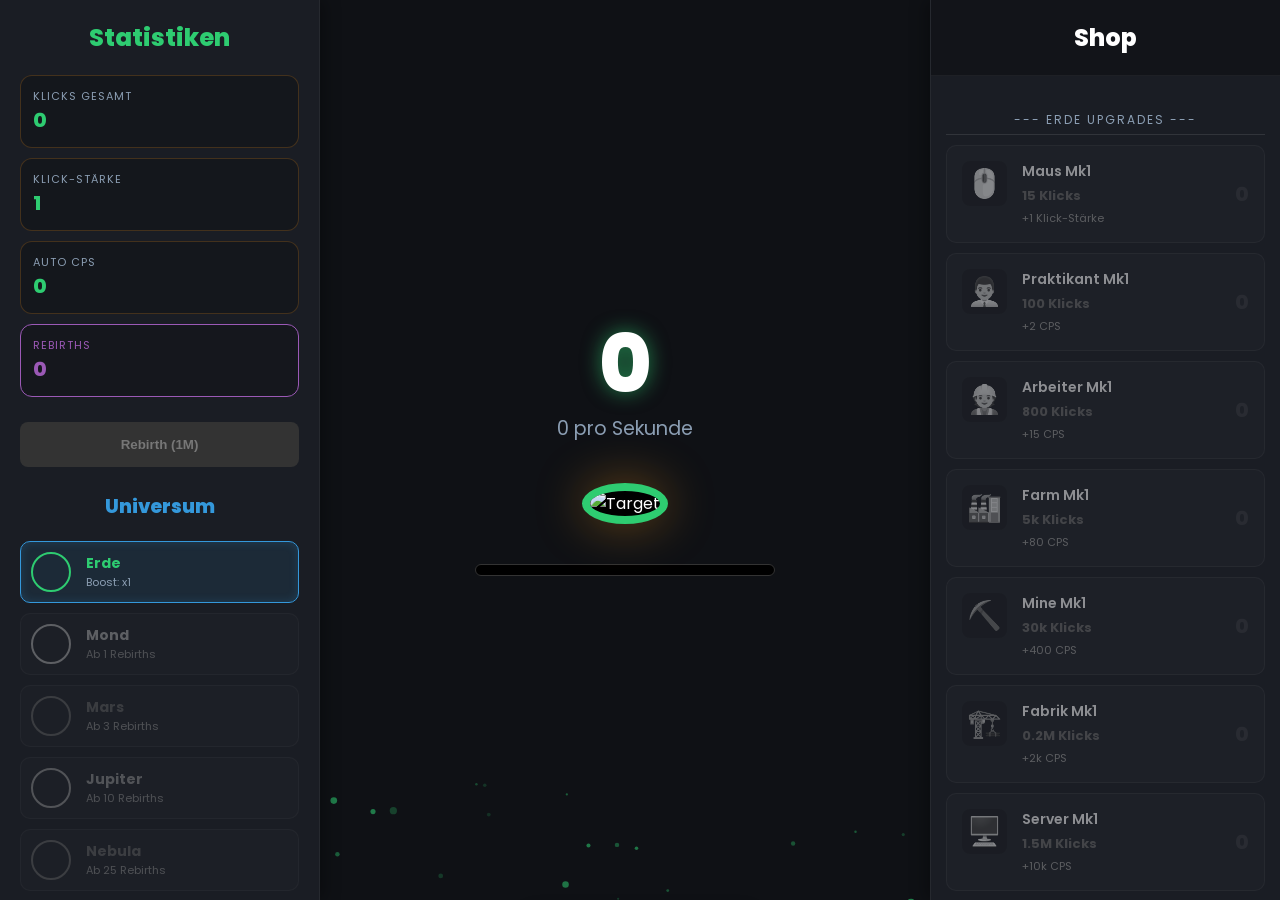
==== commit 15b5d6d1: "Add files via upload" ====
--- a/3663clicker.html
+++ b/3663clicker.html
@@ -3,7 +3,7 @@
 
 <head>
     <meta charset="UTF-8">
-    <meta name="viewport" content="width=device-width, initial-scale=1.0">
+    <meta name="viewport" content="width=device-width, initial-scale=1.0, maximum-scale=1.0, user-scalable=no">
     <title>3663 Clicker Pro</title>
     <link href="https://fonts.googleapis.com/css2?family=Poppins:wght@400;600;800&display=swap" rel="stylesheet">
     <style>
@@ -583,6 +583,80 @@
             padding: 5px;
             border-radius: 5px;
             outline: none;
+        }
+        /* --- MOBILE NAVIGATION & RESPONSIVE DESIGN --- */
+        
+        .mobile-nav {
+            display: none;
+        }
+        
+        @media (max-width: 1024px) {
+            body {
+                flex-direction: column;
+            }
+            .mobile-nav {
+                display: grid;
+                grid-template-columns: repeat(3, 1fr);
+                position: fixed;
+                bottom: 0;
+                left: 0;
+                width: 100%;
+                height: 70px;
+                background: var(--panel-bg);
+                border-top: 2px solid var(--accent);
+                z-index: 1000;
+            }
+            .nav-item {
+                display: flex;
+                flex-direction: column;
+                align-items: center;
+                justify-content: center;
+                font-size: 12px;
+                color: var(--text-dim);
+                cursor: pointer;
+                transition: color 0.2s, background 0.2s;
+            }
+            .nav-item.active {
+                color: var(--accent);
+                background: rgba(255, 157, 28, 0.1);
+            }
+            .nav-item-icon {
+                font-size: 20px;
+                margin-bottom: 4px;
+            }
+            .column {
+                width: 100% !important;
+                position: absolute;
+                top: 0;
+                left: 0;
+                height: calc(100vh - 70px) !important;
+                display: none !important;
+                border: none !important;
+                box-shadow: none !important;
+                padding-bottom: 20px;
+            }
+            .col-left,
+            .col-right {
+                padding-bottom: 90px !important;
+                /* Extra padding to clear mobile nav scroll */
+            }
+            /* The tab that is currently selected */
+            .column.active-tab {
+                display: flex !important;
+            }
+            #score {
+                font-size: 3.5rem;
+                /* Resize huge score for mobile */
+            }
+            #click-target {
+                width: 220px;
+                height: 220px;
+                /* Resize target for mobile */
+            }
+            #toast.show {
+                bottom: 90px;
+                /* Move toast above mobile nav */
+            }
         }
     </style>
 </head>
@@ -660,7 +734,7 @@
         </div>
     </div>
 
-    <div class="column col-center">
+    <div class="column col-center active-tab">
         <div class="score-container">
             <div id="score">0</div>
             <div id="cps-display">0 pro Sekunde</div>
@@ -680,6 +754,21 @@
         <div class="shop-header" id="txt-shop">Upgrades Shop</div>
         <div class="shop-items" id="shop-container"></div>
     </div>
+
+    <nav class="mobile-nav">
+        <div class="nav-item" onclick="switchTab('col-left', this)">
+            <span class="nav-item-icon">📊</span>
+            <span>Stats</span>
+        </div>
+        <div class="nav-item active" onclick="switchTab('col-center', this)">
+            <span class="nav-item-icon">🖱️</span>
+            <span>Klicker</span>
+        </div>
+        <div class="nav-item" onclick="switchTab('col-right', this)">
+            <span class="nav-item-icon">🛒</span>
+            <span>Shop</span>
+        </div>
+    </nav>
 
     <div id="toast">Spielstand gespeichert!</div>
 
@@ -2019,6 +2108,23 @@
             setTimeout(() => els.toast.classList.remove('show'), 2000);
         }
 
+        // --- MOBILE TAB SWITCHER ---
+        window.switchTab = function(targetClass, btnElement) {
+            if (window.innerWidth > 1024) return; // Nur auf Mobile ausführen
+            
+            // Verstecke alle Spalten
+            document.querySelector('.col-left').classList.remove('active-tab');
+            document.querySelector('.col-center').classList.remove('active-tab');
+            document.querySelector('.col-right').classList.remove('active-tab');
+            
+            // Zeige die ausgewählte Spalte
+            document.querySelector('.' + targetClass).classList.add('active-tab');
+            
+            // UI Update für den aktiven Tab in der Navigation
+            document.querySelectorAll('.nav-item').forEach(el => el.classList.remove('active'));
+            btnElement.classList.add('active');
+        };
+
         init();
     </script>
 </body>
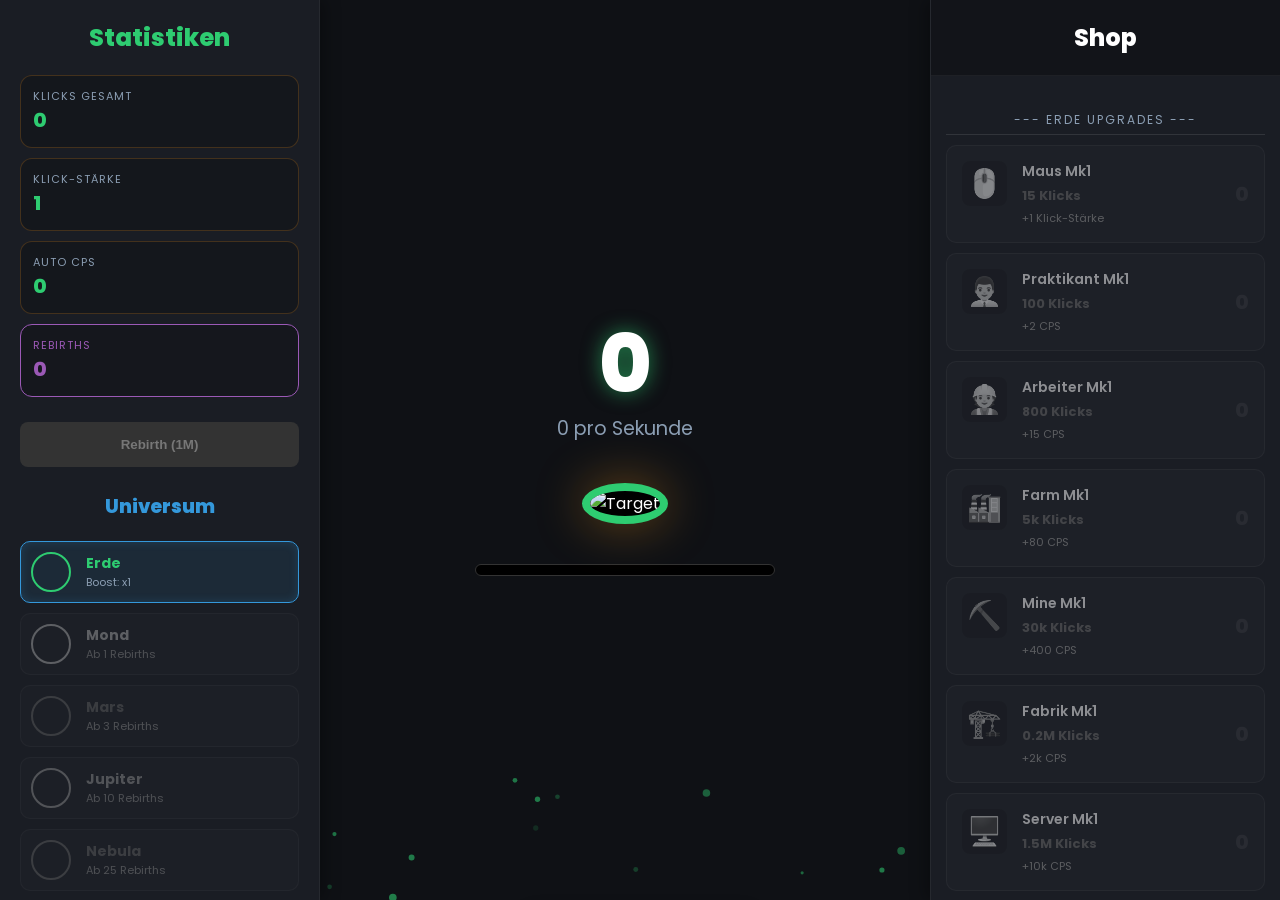
==== commit 6e80d321: "Add files via upload" ====
--- a/3663clicker.html
+++ b/3663clicker.html
@@ -3,7 +3,7 @@
 
 <head>
     <meta charset="UTF-8">
-    <meta name="viewport" content="width=device-width, initial-scale=1.0, maximum-scale=1.0, user-scalable=no">
+    <meta name="viewport" content="width=device-width, initial-scale=1.0, maximum-scale=1.0, user-scalable=no, viewport-fit=cover">
     <title>3663 Clicker Pro</title>
     <link href="https://fonts.googleapis.com/css2?family=Poppins:wght@400;600;800&display=swap" rel="stylesheet">
     <style>
@@ -24,6 +24,10 @@
             margin: 0;
             padding: 0;
             user-select: none;
+            -webkit-user-select: none;
+            /* Safari Support */
+            -webkit-tap-highlight-color: transparent;
+            /* Behebt das blaue Flackern beim Tippen! */
         }
         
         body {
@@ -32,6 +36,14 @@
             font-family: 'Poppins', sans-serif;
             display: flex;
             height: 100vh;
+            /* Fallback für alte Browser */
+            height: 100dvh;
+            /* Dynamische Höhe (behebt den Suchleisten-Bug) */
+            padding-top: env(safe-area-inset-top);
+            /* Behebt Probleme mit der Notch */
+            padding-bottom: env(safe-area-inset-bottom);
+            padding-left: env(safe-area-inset-left);
+            padding-right: env(safe-area-inset-right);
             overflow: hidden;
         }
         
@@ -218,6 +230,8 @@
             transition: transform 0.05s cubic-bezier(0.175, 0.885, 0.32, 1.275), border-color 0.3s;
             animation: pulseTarget 4s infinite alternate ease-in-out;
             background-color: #000;
+            outline: none;
+            /* Zusätzlicher Schutz gegen Markierungen */
         }
         
         #click-target:active {
@@ -598,7 +612,7 @@
                 display: grid;
                 grid-template-columns: repeat(3, 1fr);
                 position: fixed;
-                bottom: 0;
+                bottom: env(safe-area-inset-bottom, 0);
                 left: 0;
                 width: 100%;
                 height: 70px;
@@ -629,18 +643,17 @@
                 position: absolute;
                 top: 0;
                 left: 0;
-                height: calc(100vh - 70px) !important;
+                /* Dynamische Höhe abzüglich Menüleiste und Notch/Home-Indikator */
+                height: calc(100dvh - 70px - env(safe-area-inset-bottom, 0)) !important;
                 display: none !important;
                 border: none !important;
                 box-shadow: none !important;
-                padding-bottom: 20px;
             }
             .col-left,
             .col-right {
-                padding-bottom: 90px !important;
-                /* Extra padding to clear mobile nav scroll */
-            }
-            /* The tab that is currently selected */
+                padding-bottom: 20px !important;
+            }
+            /* Aktiver Tab */
             .column.active-tab {
                 display: flex !important;
             }
@@ -654,7 +667,7 @@
                 /* Resize target for mobile */
             }
             #toast.show {
-                bottom: 90px;
+                bottom: calc(90px + env(safe-area-inset-bottom, 0));
                 /* Move toast above mobile nav */
             }
         }
@@ -1765,6 +1778,42 @@
             checkShopAvailability();
         });
 
+        els.target.addEventListener('touchstart', (e) => {
+            // Verhindert zusätzliches Scroll-Verhalten beim schnellen Tippen
+            if (e.cancelable) e.preventDefault();
+            const touch = e.touches[0];
+
+            const isCrit = Math.random() < 0.1;
+            const mult = getComboMultiplier();
+            let clickPower = getCpc() * mult;
+
+            if (isCrit) clickPower *= 3;
+
+            game.score += clickPower;
+            game.totalClicks++;
+            game.combo = Math.min(100, game.combo + 8);
+
+            createFloatingText(touch.clientX, touch.clientY, clickPower, isCrit);
+            createClickParticle(touch.clientX, touch.clientY);
+
+            updateUI();
+            updateComboUI();
+            checkShopAvailability();
+
+            // Simuliert den :active status visuell für Touch-Geräte
+            els.target.style.transform = "scale(0.9)";
+            els.target.style.boxShadow = "0 0 20px rgba(255, 157, 28, 0.6)";
+            els.target.style.borderColor = "#fff";
+
+            setTimeout(() => {
+                els.target.style.transform = "";
+                els.target.style.boxShadow = "";
+                els.target.style.borderColor = "";
+            }, 100);
+        }, {
+            passive: false
+        });
+
         els.target.addEventListener('dragstart', (e) => e.preventDefault());
 
         function buyUpgrade(index) {
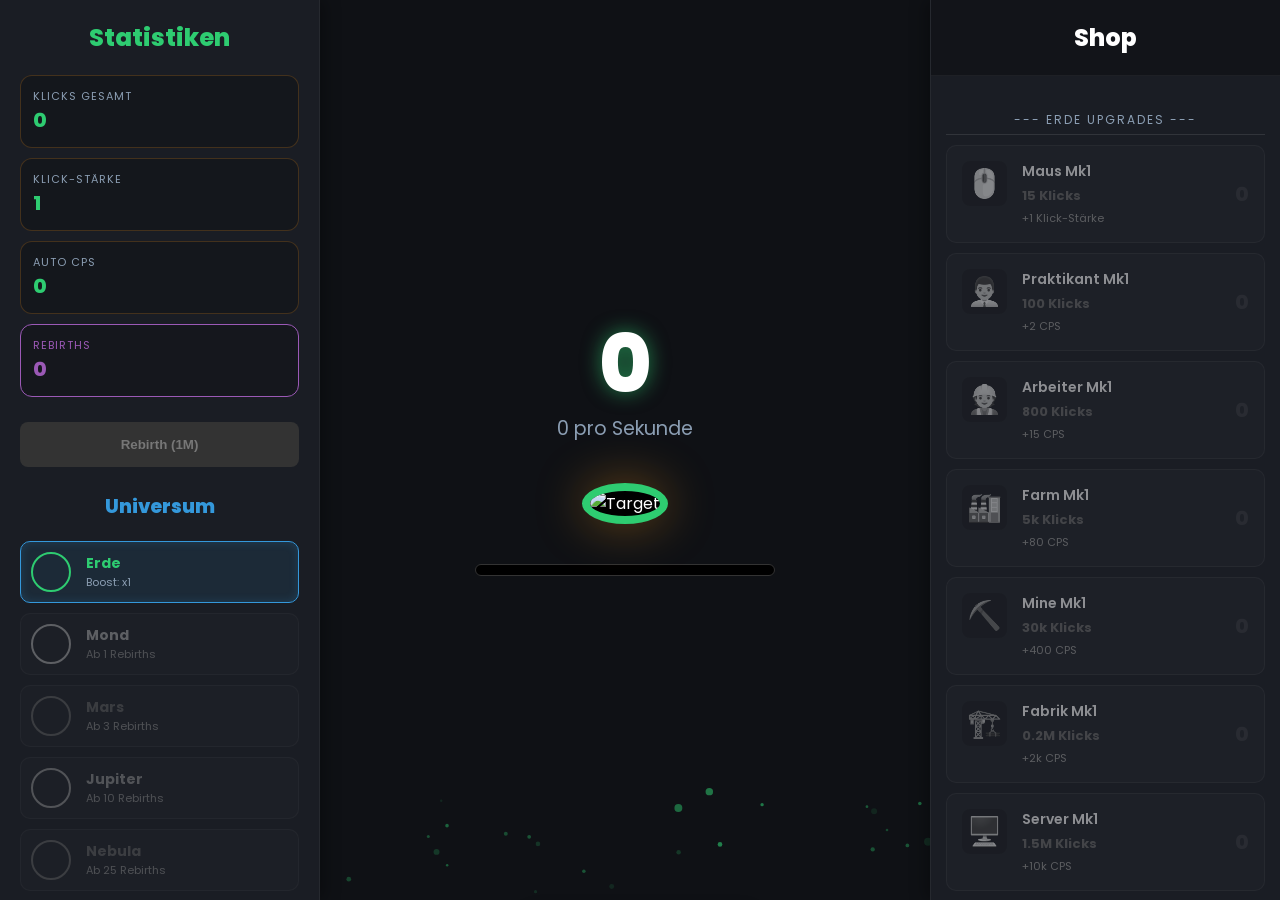
==== commit 95d07fad: "Add files via upload" ====
--- a/3663clicker.html
+++ b/3663clicker.html
@@ -3,7 +3,7 @@
 
 <head>
     <meta charset="UTF-8">
-    <meta name="viewport" content="width=device-width, initial-scale=1.0, maximum-scale=1.0, user-scalable=no, viewport-fit=cover">
+    <meta name="viewport" content="width=device-width, initial-scale=1.0, maximum-scale=1.0, user-scalable=no">
     <title>3663 Clicker Pro</title>
     <link href="https://fonts.googleapis.com/css2?family=Poppins:wght@400;600;800&display=swap" rel="stylesheet">
     <style>
@@ -24,26 +24,18 @@
             margin: 0;
             padding: 0;
             user-select: none;
-            -webkit-user-select: none;
-            /* Safari Support */
-            -webkit-tap-highlight-color: transparent;
-            /* Behebt das blaue Flackern beim Tippen! */
-        }
-        
+        }
+        
+        html,
         body {
             background-color: var(--bg);
             color: var(--text);
             font-family: 'Poppins', sans-serif;
+            height: 100%;
+        }
+        
+        body {
             display: flex;
-            height: 100vh;
-            /* Fallback für alte Browser */
-            height: 100dvh;
-            /* Dynamische Höhe (behebt den Suchleisten-Bug) */
-            padding-top: env(safe-area-inset-top);
-            /* Behebt Probleme mit der Notch */
-            padding-bottom: env(safe-area-inset-bottom);
-            padding-left: env(safe-area-inset-left);
-            padding-right: env(safe-area-inset-right);
             overflow: hidden;
         }
         
@@ -230,8 +222,6 @@
             transition: transform 0.05s cubic-bezier(0.175, 0.885, 0.32, 1.275), border-color 0.3s;
             animation: pulseTarget 4s infinite alternate ease-in-out;
             background-color: #000;
-            outline: none;
-            /* Zusätzlicher Schutz gegen Markierungen */
         }
         
         #click-target:active {
@@ -258,6 +248,7 @@
             position: relative;
             overflow: hidden;
             border: 1px solid #333;
+            max-width: 90%;
         }
         
         #combo-bar {
@@ -340,6 +331,7 @@
             height: 45px;
             background: rgba(0, 0, 0, 0.2);
             border-radius: 8px;
+            flex-shrink: 0;
         }
         
         .upgrade-info {
@@ -598,77 +590,72 @@
             border-radius: 5px;
             outline: none;
         }
-        /* --- MOBILE NAVIGATION & RESPONSIVE DESIGN --- */
-        
-        .mobile-nav {
-            display: none;
-        }
-        
-        @media (max-width: 1024px) {
+        /* 📱 SMARTPHONE & TABLET LAYOUT ERZWINGEN */
+        
+        @media screen and (max-width: 900px) {
+            html,
+            body {
+                height: auto !important;
+                min-height: 100dvh;
+                overflow-x: hidden !important;
+                overflow-y: auto !important;
+                /* Erzwingt das Scrollen */
+            }
             body {
                 flex-direction: column;
-            }
-            .mobile-nav {
-                display: grid;
-                grid-template-columns: repeat(3, 1fr);
+                display: flex;
+            }
+            #particles-canvas {
                 position: fixed;
-                bottom: env(safe-area-inset-bottom, 0);
+                /* Partikel bleiben im Hintergrund fixiert */
+                top: 0;
                 left: 0;
-                width: 100%;
-                height: 70px;
-                background: var(--panel-bg);
-                border-top: 2px solid var(--accent);
-                z-index: 1000;
-            }
-            .nav-item {
-                display: flex;
-                flex-direction: column;
-                align-items: center;
-                justify-content: center;
-                font-size: 12px;
-                color: var(--text-dim);
-                cursor: pointer;
-                transition: color 0.2s, background 0.2s;
-            }
-            .nav-item.active {
-                color: var(--accent);
-                background: rgba(255, 157, 28, 0.1);
-            }
-            .nav-item-icon {
-                font-size: 20px;
-                margin-bottom: 4px;
+                width: 100vw;
+                height: 100vh;
             }
             .column {
                 width: 100% !important;
-                position: absolute;
-                top: 0;
-                left: 0;
-                /* Dynamische Höhe abzüglich Menüleiste und Notch/Home-Indikator */
-                height: calc(100dvh - 70px - env(safe-area-inset-bottom, 0)) !important;
-                display: none !important;
-                border: none !important;
-                box-shadow: none !important;
-            }
-            .col-left,
+                height: auto !important;
+                flex: none !important;
+                /* Verhindert das "Aufblasen" auf 100vh */
+                overflow: visible !important;
+            }
+            .col-center {
+                order: 1;
+                /* Schiebt das Klickziel ganz nach oben */
+                padding: 40px 15px;
+                min-height: 50vh;
+                /* Sorgt dafür, dass es gut aussieht */
+            }
             .col-right {
-                padding-bottom: 20px !important;
-            }
-            /* Aktiver Tab */
-            .column.active-tab {
-                display: flex !important;
-            }
-            #score {
-                font-size: 3.5rem;
-                /* Resize huge score for mobile */
+                order: 2;
+                /* Shop in der Mitte */
+                border-top: 2px solid rgba(255, 255, 255, 0.05);
+                border-bottom: 2px solid rgba(255, 255, 255, 0.05);
+                border-left: none;
+                box-shadow: none;
+            }
+            .col-left {
+                order: 3;
+                /* Statistiken ganz unten */
+                border-right: none;
+                box-shadow: none;
+                padding-bottom: 60px;
+                /* Platz unten für besseres Scroll-Gefühl */
+            }
+            .shop-items {
+                max-height: 350px;
+                /* Begrenzt den Shop in der Höhe, damit man nicht ewig swipen muss */
+                overflow-y: auto;
+                padding-bottom: 20px;
             }
             #click-target {
                 width: 220px;
                 height: 220px;
-                /* Resize target for mobile */
-            }
-            #toast.show {
-                bottom: calc(90px + env(safe-area-inset-bottom, 0));
-                /* Move toast above mobile nav */
+            }
+            #score {
+                font-size: 3.5rem;
+                word-break: break-word;
             }
         }
     </style>
@@ -721,33 +708,33 @@
             <div class="settings-row">
                 <span id="txt-lang" style="font-size: 12px; color: var(--text-dim);">Sprache:</span>
                 <select class="lang-select" id="lang-select" onchange="changeLang(this.value)">
-                    <option value="de">Deutsch (German)</option>
-                    <option value="en">English (English)</option>
-                    <option value="es">Español (Spanish)</option>
-                    <option value="fr">Français (French)</option>
-                    <option value="it">Italiano (Italian)</option>
-                    <option value="pt">Português (Portuguese)</option>
-                    <option value="nl">Nederlands (Dutch)</option>
-                    <option value="pl">Polski (Polish)</option>
-                    <option value="ru">Русский (Russian)</option>
-                    <option value="ja">日本語 (Japanese)</option>
-                    <option value="zh">中文 (Chinese)</option>
-                    <option value="ko">한국어 (Korean)</option>
-                    <option value="ar">العربية (Arabic)</option>
-                    <option value="hi">हिन्दी (Hindi)</option>
-                    <option value="tr">Türkçe (Turkish)</option>
-                    <option value="sv">Svenska (Swedish)</option>
-                    <option value="da">Dansk (Danish)</option>
-                    <option value="fi">Suomi (Finnish)</option>
-                    <option value="el">Ελληνικά (Greek)</option>
-                    <option value="cs">Čeština (Czech)</option>
+                    <option value="de">Deutsch</option>
+                    <option value="en">English</option>
+                    <option value="es">Español</option>
+                    <option value="fr">Français</option>
+                    <option value="it">Italiano</option>
+                    <option value="pt">Português</option>
+                    <option value="nl">Nederlands</option>
+                    <option value="pl">Polski</option>
+                    <option value="ru">Русский</option>
+                    <option value="ja">日本語</option>
+                    <option value="zh">中文</option>
+                    <option value="ko">한국어</option>
+                    <option value="ar">العربية</option>
+                    <option value="hi">हिन्दी</option>
+                    <option value="tr">Türkçe</option>
+                    <option value="sv">Svenska</option>
+                    <option value="da">Dansk</option>
+                    <option value="fi">Suomi</option>
+                    <option value="el">Ελληνικά</option>
+                    <option value="cs">Čeština</option>
                 </select>
             </div>
             <button id="btn-reset" onclick="resetGame()" style="width:100%; padding:10px; background:var(--danger); color:#fff; border:none; border-radius:8px; cursor:pointer; font-weight:bold; margin-top: 15px;">Spielstand löschen</button>
         </div>
     </div>
 
-    <div class="column col-center active-tab">
+    <div class="column col-center">
         <div class="score-container">
             <div id="score">0</div>
             <div id="cps-display">0 pro Sekunde</div>
@@ -767,21 +754,6 @@
         <div class="shop-header" id="txt-shop">Upgrades Shop</div>
         <div class="shop-items" id="shop-container"></div>
     </div>
-
-    <nav class="mobile-nav">
-        <div class="nav-item" onclick="switchTab('col-left', this)">
-            <span class="nav-item-icon">📊</span>
-            <span>Stats</span>
-        </div>
-        <div class="nav-item active" onclick="switchTab('col-center', this)">
-            <span class="nav-item-icon">🖱️</span>
-            <span>Klicker</span>
-        </div>
-        <div class="nav-item" onclick="switchTab('col-right', this)">
-            <span class="nav-item-icon">🛒</span>
-            <span>Shop</span>
-        </div>
-    </nav>
 
     <div id="toast">Spielstand gespeichert!</div>
 
@@ -1129,7 +1101,7 @@
                 reset: "저장 삭제",
                 resetConfirm: "정말 모든 것을 삭제하시겠습니까?",
                 combo: "콤보:",
-                shop: "상점",
+                정답: "상점",
                 perSec: "초당",
                 clicks: "클릭",
                 reqRebirth: "{req} 환생 필요",
@@ -1405,63 +1377,27 @@
 
         // --- PROMO CODES ---
         const promoCodes = {
-            "X7A9K2": {
-                type: "score",
-                amount: 100000
-            },
-            "Q4M8ZP": {
-                type: "score",
-                amount: 100000
-            },
-            "L9T2BX": {
-                type: "score",
-                amount: 100000
-            },
-            "R5K7WD": {
-                type: "score",
-                amount: 100000
-            },
-            "V3N8QJ": {
-                type: "score",
-                amount: 100000
-            },
-            "C6Y2UF": {
-                type: "score",
-                amount: 1000000
-            },
-            "Z1P9RX": {
-                type: "score",
-                amount: 1000000
-            },
-            "B7H4LA": {
+            "GIMMECLICKS": {
                 type: "score",
                 amount: 10000000
             },
-            "M2W8KC": {
-                type: "score",
-                amount: 10000000
-            },
-            "T9F3QS": {
-                type: "score",
-                amount: 10000000
-            },
-            "MOON3663HHFOWKFJWJK228472SJSKJASW": {
+            "MOON3663": {
                 type: "unlock_planet",
                 planetIndex: 1
             },
-            "MARS3663JFIUHEKJOFHBJSJDHFUJSWDHE2314723428": {
+            "MARS3663": {
                 type: "unlock_planet",
                 planetIndex: 2
             },
-            "JUPITER3663HFJASFKFJHSHFFEEFFGKEFKGES72345723687w234qe667834": {
+            "JUPITER3663": {
                 type: "unlock_planet",
                 planetIndex: 3
             },
-            "NEBULA3663HFH7263HewjkgPOLÖjewlkogjJK382": {
+            "NEBULA3663": {
                 type: "unlock_planet",
                 planetIndex: 4
             },
-            "BLACKHOLE3663jkwejfh22323e23HGHguzawz2": {
+            "BLACKHOLE3663": {
                 type: "unlock_planet",
                 planetIndex: 5
             }
@@ -1501,7 +1437,6 @@
         }];
 
         // --- DYNAMICALLY GENERATE 80 UPGRADES ---
-        // 10 base concepts, scaled across 8 tiers linked to the planets
         const baseConcepts = [{
             id: 0,
             cpcAdd: 1,
@@ -1566,7 +1501,6 @@
 
         const upgrades = [];
         for (let tier = 1; tier <= 8; tier++) {
-            // Tie tiers to planet unlock requirements
             let reqP = 0; // Earth
             if (tier === 3) reqP = 1; // Moon
             if (tier === 4) reqP = 2; // Mars
@@ -1590,7 +1524,6 @@
                 });
             });
         }
-        // upgrades array now has exactly 80 dynamically scaled items!
 
         // --- DOM ELEMENTS ---
         const els = {
@@ -1722,7 +1655,6 @@
         }
 
         function getMaxPlanetUnlocked() {
-            // Find max planet unlocked via rebirth OR via codes
             let maxReb = 0;
             planetsData.forEach((p, i) => {
                 if (game.rebirths >= p.req) maxReb = i;
@@ -1778,38 +1710,18 @@
             checkShopAvailability();
         });
 
+        // Verhindert störendes Verhalten auf Handys beim schnellen Klicken
         els.target.addEventListener('touchstart', (e) => {
-            // Verhindert zusätzliches Scroll-Verhalten beim schnellen Tippen
-            if (e.cancelable) e.preventDefault();
-            const touch = e.touches[0];
-
-            const isCrit = Math.random() < 0.1;
-            const mult = getComboMultiplier();
-            let clickPower = getCpc() * mult;
-
-            if (isCrit) clickPower *= 3;
-
-            game.score += clickPower;
-            game.totalClicks++;
-            game.combo = Math.min(100, game.combo + 8);
-
-            createFloatingText(touch.clientX, touch.clientY, clickPower, isCrit);
-            createClickParticle(touch.clientX, touch.clientY);
-
-            updateUI();
-            updateComboUI();
-            checkShopAvailability();
-
-            // Simuliert den :active status visuell für Touch-Geräte
-            els.target.style.transform = "scale(0.9)";
-            els.target.style.boxShadow = "0 0 20px rgba(255, 157, 28, 0.6)";
-            els.target.style.borderColor = "#fff";
-
-            setTimeout(() => {
-                els.target.style.transform = "";
-                els.target.style.boxShadow = "";
-                els.target.style.borderColor = "";
-            }, 100);
+            if (e.target === els.target) {
+                e.preventDefault();
+                // Simulieren des Klicks für Touch-Geräte
+                const touch = e.changedTouches[0];
+                const mouseEvent = new MouseEvent('mousedown', {
+                    clientX: touch.clientX,
+                    clientY: touch.clientY
+                });
+                els.target.dispatchEvent(mouseEvent);
+            }
         }, {
             passive: false
         });
@@ -1887,7 +1799,7 @@
             saveGame();
             updateUI();
             renderPlanets();
-            renderShop(); // Refresh shop to show newly unlocked tier items!
+            renderShop();
         }
 
         // --- UI UPDATES ---
@@ -1933,10 +1845,8 @@
             let currentPlanetHeader = -1;
 
             upgrades.forEach((upg, index) => {
-                // Nur Upgrades für Planeten anzeigen, die bereits freigeschaltet wurden
                 if (upg.reqPlanet > maxP) return;
 
-                // Dynamische Header für den Shop-Tiers einfügen
                 if (upg.reqPlanet > currentPlanetHeader) {
                     currentPlanetHeader = upg.reqPlanet;
                     const header = document.createElement('div');
@@ -2127,7 +2037,6 @@
 
                     game = { ...game, ...parsed.game };
                     
-                    // Initialize arrays for older saves
                     if(!game.redeemedCodes) game.redeemedCodes = [];
                     if(!game.unlockedPlanets) game.unlockedPlanets = [0];
                     
@@ -2157,23 +2066,6 @@
             setTimeout(() => els.toast.classList.remove('show'), 2000);
         }
 
-        // --- MOBILE TAB SWITCHER ---
-        window.switchTab = function(targetClass, btnElement) {
-            if (window.innerWidth > 1024) return; // Nur auf Mobile ausführen
-            
-            // Verstecke alle Spalten
-            document.querySelector('.col-left').classList.remove('active-tab');
-            document.querySelector('.col-center').classList.remove('active-tab');
-            document.querySelector('.col-right').classList.remove('active-tab');
-            
-            // Zeige die ausgewählte Spalte
-            document.querySelector('.' + targetClass).classList.add('active-tab');
-            
-            // UI Update für den aktiven Tab in der Navigation
-            document.querySelectorAll('.nav-item').forEach(el => el.classList.remove('active'));
-            btnElement.classList.add('active');
-        };
-
         init();
     </script>
 </body>
